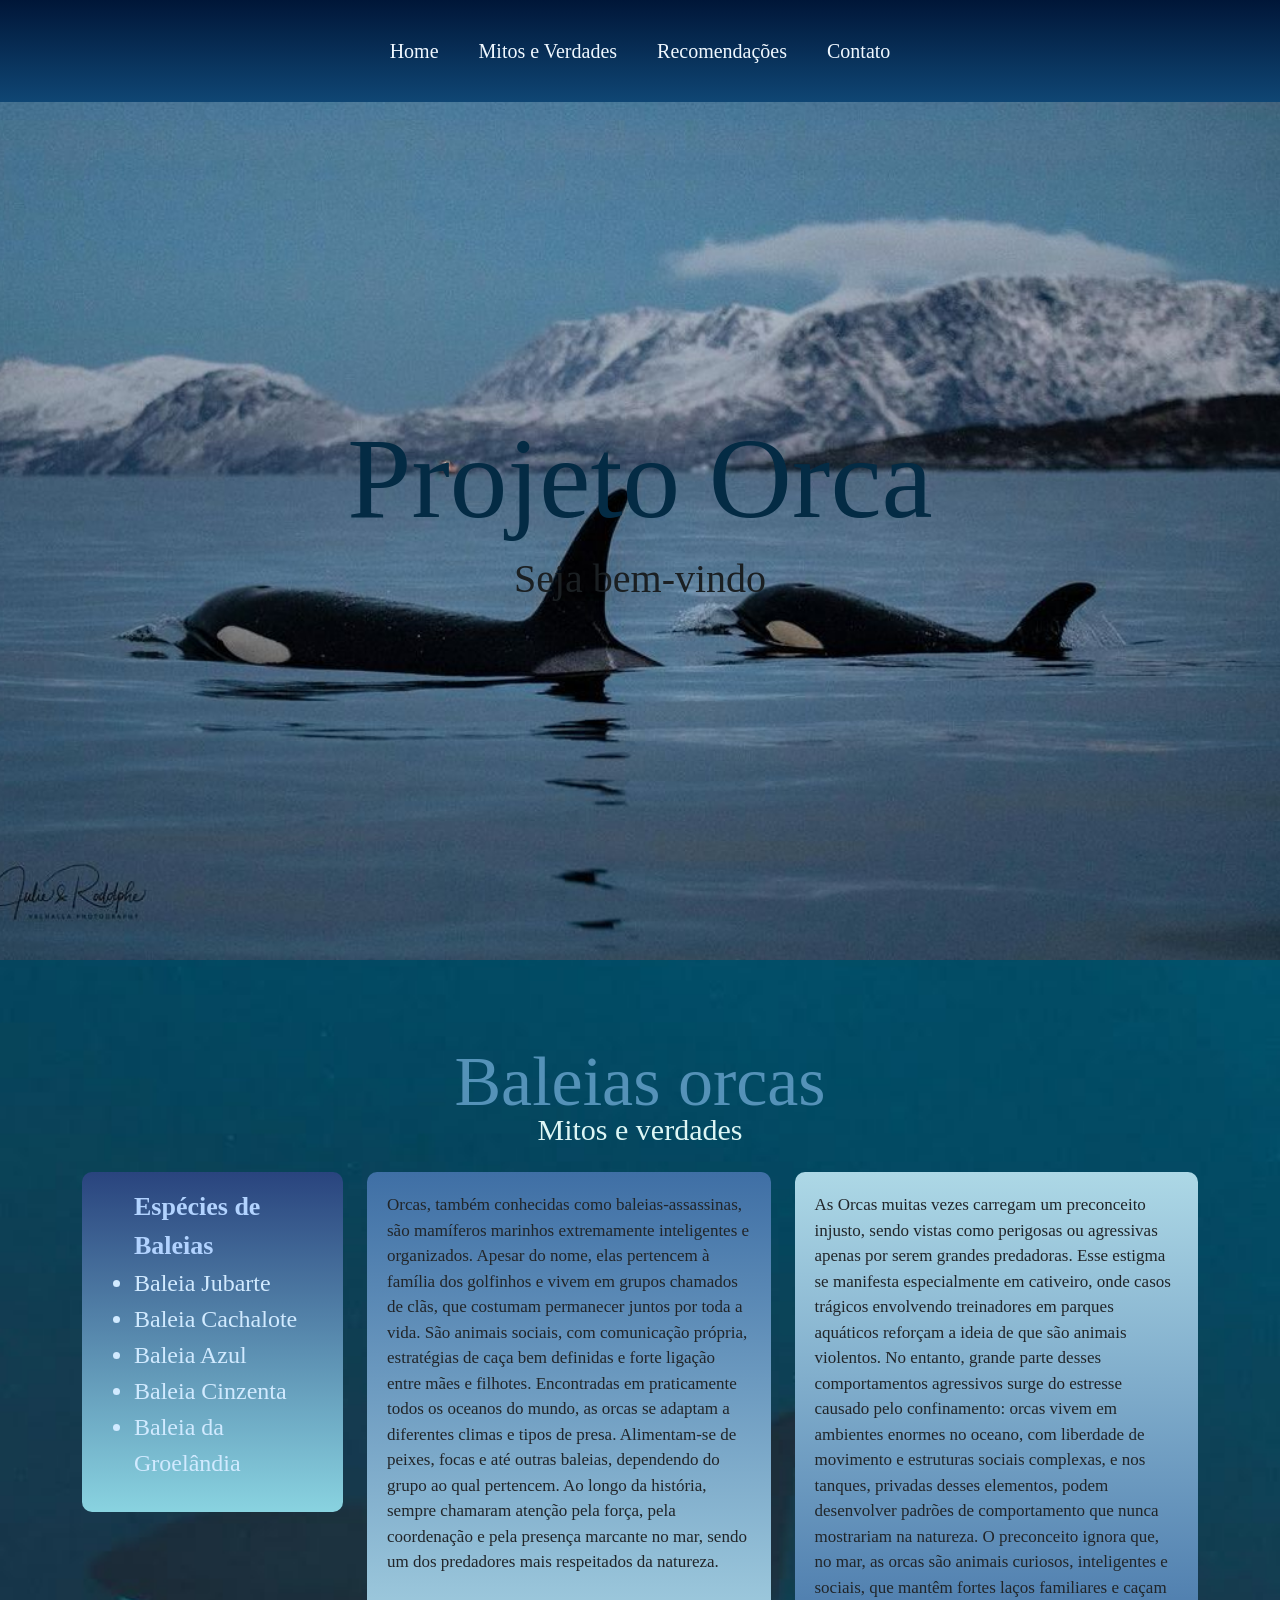
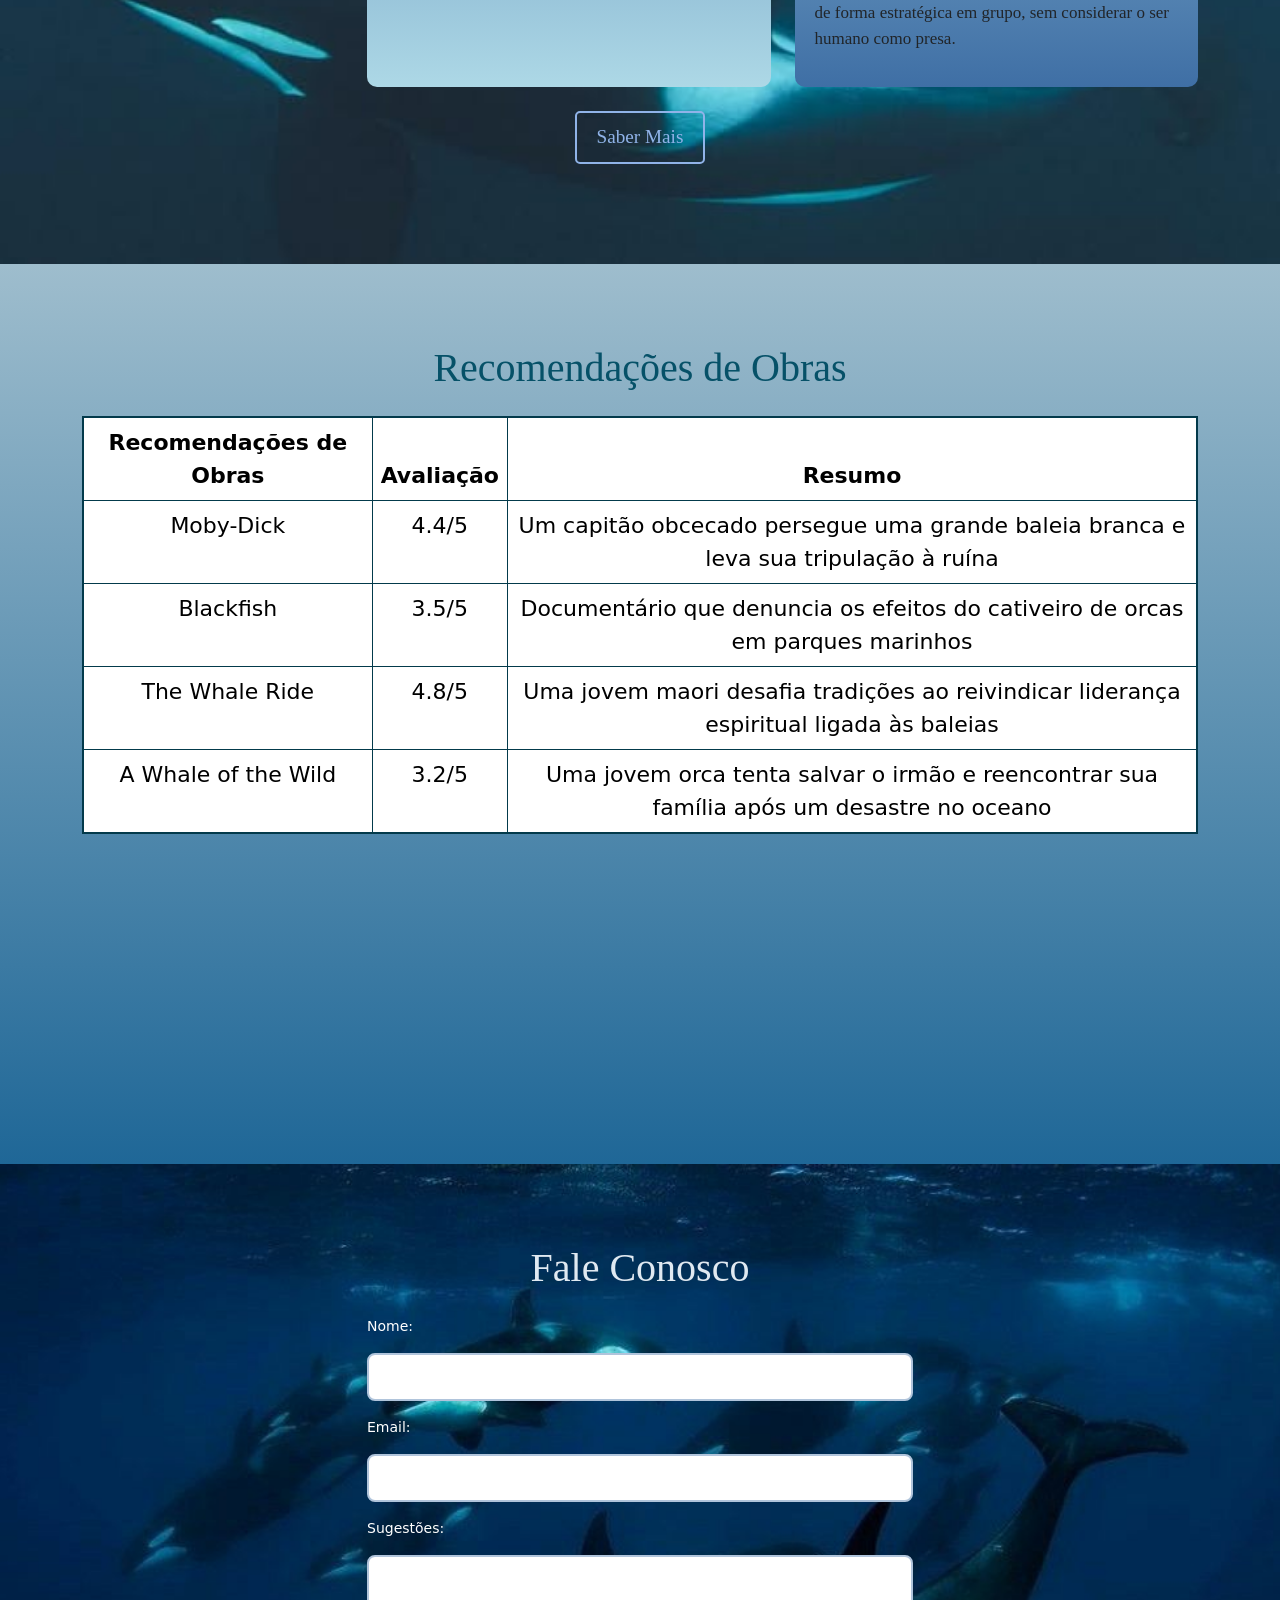
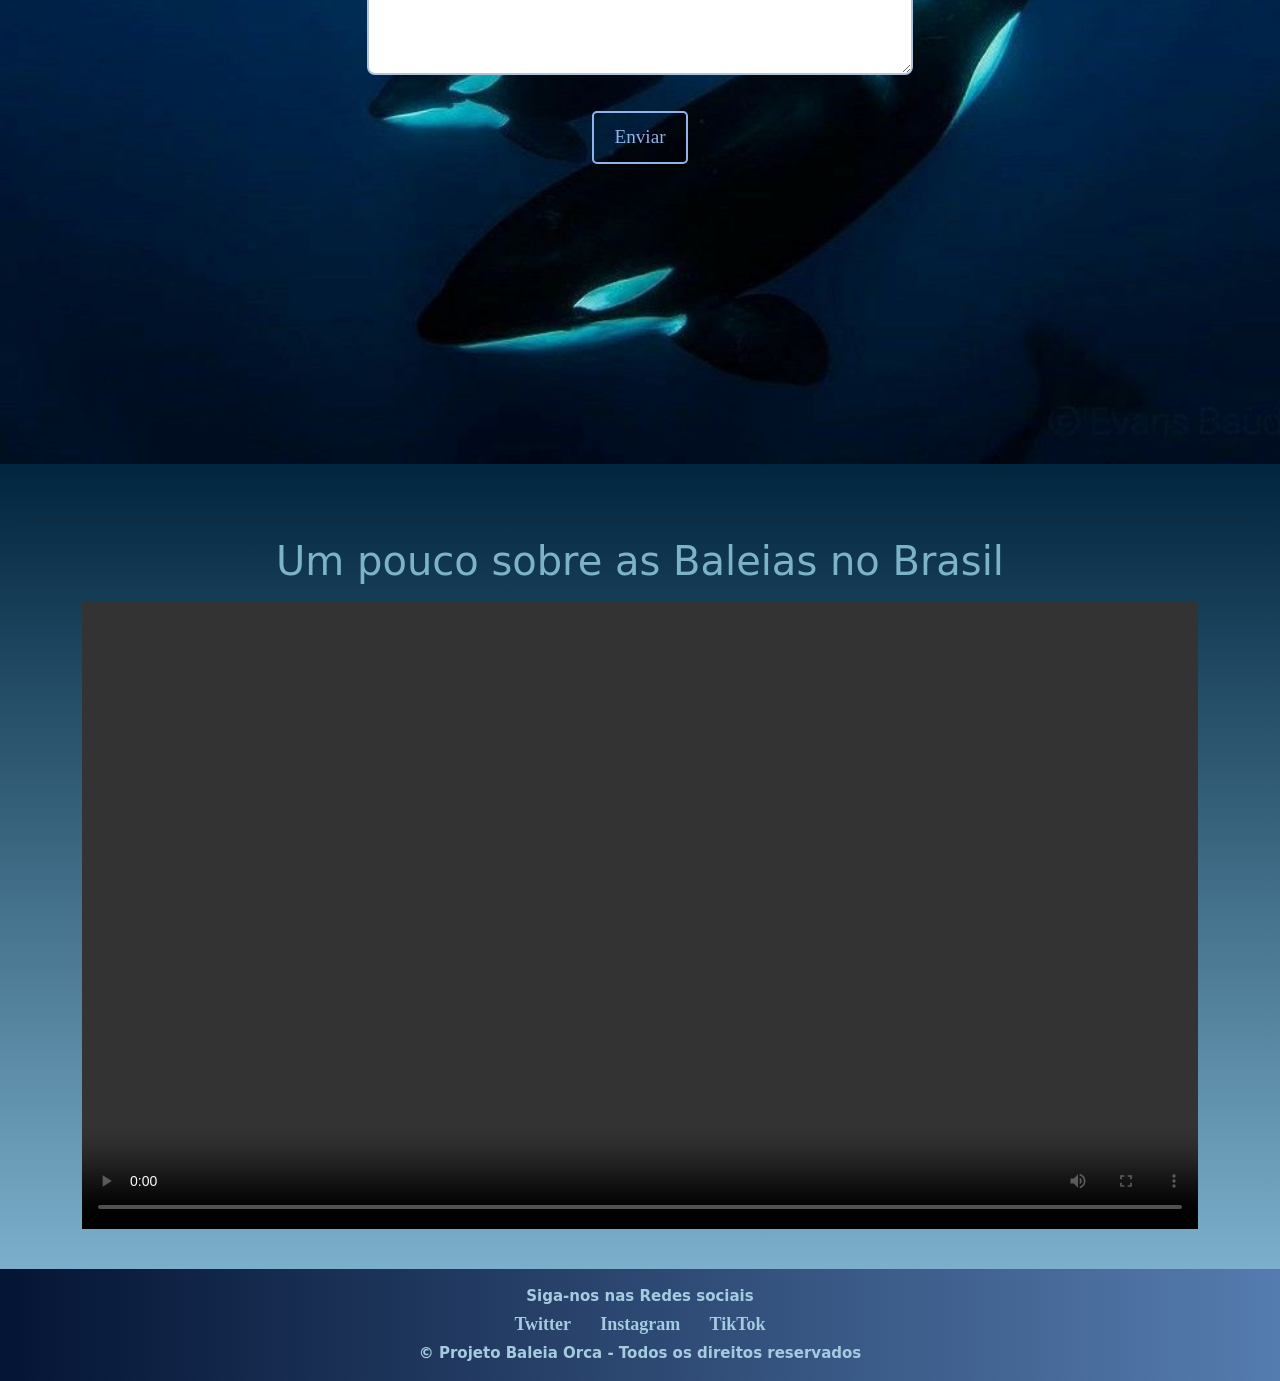
==== index.html @ 775c4e8d "Add files via upload" ====
<!DOCTYPE html>
<html lang="pt-br">
<head>
    <meta charset="UTF-8">
    <meta name="viewport" content="width=device-width, initial-scale=1.0">
    <title>Projeto Orca</title>
    <link href="https://cdn.jsdelivr.net/npm/bootstrap@5.3.8/dist/css/bootstrap.min.css" rel="stylesheet" integrity="sha384-sRIl4kxILFvY47J16cr9ZwB07vP4J8+LH7qKQnuqkuIAvNWLzeN8tE5YBujZqJLB" crossorigin="anonymous">
    <link rel="stylesheet" href="index.css">
</head>
<body>

    <!-- NAV -->
    <nav class="navbar navbar-expand-md fixed-top">
        <div class="container-fluid">
            <button class="navbar-toggler" type="button" data-bs-toggle="collapse" data-bs-target="#navMenu">
                <span class="navbar-toggler-icon"></span>
            </button>
            <div class="collapse navbar-collapse justify-content-center" id="navMenu">
                <ul class="navbar-nav gap-md-4">
                    <li class="nav-item"><a class="nav-link" href="#Home">Home</a></li>
                    <li class="nav-item"><a class="nav-link" href="#MitoseVerdades">Mitos e Verdades</a></li>
                    <li class="nav-item"><a class="nav-link" href="#Recomendações">Recomendações</a></li>
                    <li class="nav-item"><a class="nav-link" href="#Contato">Contato</a></li>
                </ul>
            </div>
        </div>
    </nav>

    <!-- HOME -->
    <section id="Home">
        <div class="container text-center">
            <h4>Projeto Orca</h4>
            <h5>Seja bem-vindo</h5>
        </div>
    </section>

    <!-- MITOS E VERDADES -->
    <section id="MitoseVerdades">
        <div class="container">
            <h1>Baleias orcas</h1>
            <h2>Mitos e verdades</h2>

            <div class="row justify-content-center mt-4">

                <!-- Lista -->
                <div class="col-12 col-md-4 col-lg-3 mb-4">
                    <div class="lista">
                        <ul>
                            <li class="Título">Espécies de Baleias</li>
                            <li>Baleia Jubarte</li>
                            <li>Baleia Cachalote</li>
                            <li>Baleia Azul</li>
                            <li>Baleia Cinzenta</li>
                            <li>Baleia da Groelândia</li>
                        </ul>
                    </div>
                </div>

                <!-- Caixas de texto -->
                <div class="col-12 col-md-8 col-lg-9">
                    <div class="row g-4">
                        <div class="col-12 col-lg-6">
                            <div class="caixa1 h-100">
                                <p>Orcas, também conhecidas como baleias-assassinas, são mamíferos marinhos extremamente inteligentes e organizados. Apesar do nome, elas pertencem à família dos golfinhos e vivem em grupos chamados de clãs, que costumam permanecer juntos por toda a vida. São animais sociais, com comunicação própria, estratégias de caça bem definidas e forte ligação entre mães e filhotes.
                                Encontradas em praticamente todos os oceanos do mundo, as orcas se adaptam a diferentes climas e tipos de presa. Alimentam-se de peixes, focas e até outras baleias, dependendo do grupo ao qual pertencem. Ao longo da história, sempre chamaram atenção pela força, pela coordenação e pela presença marcante no mar, sendo um dos predadores mais respeitados da natureza.</p>
                            </div>
                        </div>
                        <div class="col-12 col-lg-6">
                            <div class="caixa2 h-100">
                                <p>As Orcas muitas vezes carregam um preconceito injusto, sendo vistas como perigosas ou agressivas apenas por serem grandes predadoras. Esse estigma se manifesta especialmente em cativeiro, onde casos trágicos envolvendo treinadores em parques aquáticos reforçam a ideia de que são animais violentos. No entanto, grande parte desses comportamentos agressivos surge do estresse causado pelo confinamento: orcas vivem em ambientes enormes no oceano, com liberdade de movimento e estruturas sociais complexas, e nos tanques, privadas desses elementos, podem desenvolver padrões de comportamento que nunca mostrariam na natureza.
                                O preconceito ignora que, no mar, as orcas são animais curiosos, inteligentes e sociais, que mantêm fortes laços familiares e caçam de forma estratégica em grupo, sem considerar o ser humano como presa.</p>
                            </div>
                        </div>
                    </div>
                </div>
            </div>

            <div class="text-center mt-4">
                <a href="https://youtu.be/zPyyYticIUY?si=NpSsvEF2VL06pHKu">Saber Mais</a>
            </div>
        </div>
    </section>

    <!-- RECOMENDAÇÕES -->
    <section id="Recomendações">
        <div class="container">
            <h5 class="text-center mb-4">Recomendações de Obras</h5>
            <div class="table-responsive">
                <table class="table table-bordered mx-auto">
                    <thead>
                        <tr>
                            <th>Recomendações de Obras</th>
                            <th>Avaliação</th>
                            <th colspan="2">Resumo</th>
                        </tr>
                    </thead>
                    <tbody>
                        <tr>
                            <td>Moby-Dick</td>
                            <td>4.4/5</td>
                            <td>Um capitão obcecado persegue uma grande baleia branca e leva sua tripulação à ruína</td>
                        </tr>
                        <tr>
                            <td>Blackfish</td>
                            <td>3.5/5</td>
                            <td>Documentário que denuncia os efeitos do cativeiro de orcas em parques marinhos</td>
                        </tr>
                        <tr>
                            <td>The Whale Ride</td>
                            <td>4.8/5</td>
                            <td>Uma jovem maori desafia tradições ao reivindicar liderança espiritual ligada às baleias</td>
                        </tr>
                        <tr>
                            <td>A Whale of the Wild</td>
                            <td>3.2/5</td>
                            <td>Uma jovem orca tenta salvar o irmão e reencontrar sua família após um desastre no oceano</td>
                        </tr>
                    </tbody>
                </table>
            </div>
        </div>
    </section>

    <!-- CONTATO -->
    <section id="Contato">
        <div class="container">
            <h6 class="text-center mb-4">Fale Conosco</h6>
            <div class="row justify-content-center">
                <div class="col-12 col-md-8 col-lg-6">
                    <div class="d-flex flex-column gap-3">
                        <label for="Nome">Nome:</label>
                        <input type="text" id="Nome" name="nome" required>

                        <label for="email">Email:</label>
                        <input type="email" id="email" name="email" required>

                        <label for="Sugestões">Sugestões:</label>
                        <textarea id="Sugestões" name="Sugestões" rows="4"></textarea>

                        <a type="submit">Enviar</a>
                    </div>
                </div>
            </div>
        </div>
    </section>

    <!-- VÍDEO -->
    <section id="video">
        <hr>
        <div class="container">
            <h6 class="text-center mb-3">Um pouco sobre as Baleias no Brasil</h6>
            <div class="ratio ratio-16x9">
                <video controls>
                    <source src="video baleias brasileiras.mp4" type="video/mp4">
                    Seu navegador não suporta o elemento vídeo
                    <track kind="subtitles" srclang="pt-br" src="video baleias brasileiras.vtt" label="Português">
                </video>
            </div>
        </div>
    </section>

    <!-- FOOTER -->
    <footer class="text-center py-3">
        <p class="mb-1">Siga-nos nas Redes sociais</p>
        <ul class="list-inline mb-1">
            <li class="list-inline-item"><a href="#">Twitter</a></li>
            <li class="list-inline-item"><a href="#">Instagram</a></li>
            <li class="list-inline-item"><a href="#">TikTok</a></li>
        </ul>
        <p class="mb-0">&copy; Projeto Baleia Orca - Todos os direitos reservados</p>
    </footer>

    <script src="https://cdn.jsdelivr.net/npm/bootstrap@5.3.8/dist/js/bootstrap.bundle.min.js" integrity="sha384-FKyoEForCGlyvwx9Hj09JcYn3nv7wiPVlz7YYwJrWVcXK/BmnVDxM+D2scQbITxI" crossorigin="anonymous"></script>
</body>
</html>
---- index.css ----
body {
    background-color: rgb(158, 189, 205);
    padding-top: 60px;
    margin: 0;
}

/* ===== TIPOGRAFIA ===== */
h1 {
    color: rgb(85, 146, 184) !important;
    font-family: 'Times New Roman', Times, serif;
    text-align: center;
    font-size: clamp(36px, 8vw, 70px) !important;
}

h2 {
    color: rgb(221, 246, 245) !important;
    font-family: Cambria, Cochin, Georgia, Times, 'Times New Roman', serif;
    text-align: center;
    margin-top: -20px;
    font-size: clamp(18px, 4vw, 30px) !important;
}

h6 {
    font-size: clamp(24px, 4vw, 40px) !important;
    text-align: center;
    color: rgb(125, 179, 200) !important;
}

/* ===== NAV ===== */
.navbar {
    background: linear-gradient(to bottom, rgb(0, 22, 56), rgb(15, 70, 116));
}

.navbar-toggler {
    border-color: rgba(255,255,255,0.4);
}

.navbar-toggler-icon {
    filter: invert(1);
}

.nav-link {
    color: aliceblue !important;
    font-family: Cambria, Cochin, Georgia, Times, 'Times New Roman', serif;
    font-size: clamp(14px, 1.8vw, 20px);
    transition: color 0.3s;
}

.nav-link:hover {
    color: rgb(5, 143, 143) !important;
}

/* ===== SEÇÕES ===== */
section {
    scroll-margin-top: 60px;
    padding: 80px 20px;
    min-height: 100svh;
    box-sizing: border-box;
}

#Home {
    background-image: url("orcas.2.jpg");
    background-repeat: no-repeat;
    background-size: cover;
    background-position: center;
    display: flex;
    align-items: center;
    justify-content: center;
}

#Home h4 {
    color: rgb(4, 43, 68);
    font-family: Cambria, Cochin, Georgia, Times, 'Times New Roman', serif;
    text-align: center;
    font-size: clamp(32px, 9vw, 120px);
    word-break: break-word;
}

#Home h5 {
    color: rgb(26, 31, 34);
    font-family: Cambria, Cochin, Georgia, Times, 'Times New Roman', serif;
    font-size: clamp(20px, 4vw, 40px);
    text-align: center;
}

#MitoseVerdades {
    background-image: url("NKW-518.jpg");
    background-size: cover;
    background-repeat: no-repeat;
    background-position: center;
}

/* ===== CAIXAS ===== */
.caixa1 {
    background: linear-gradient(to top, lightblue, rgb(63, 111, 165));
    border-radius: 10px;
    padding: 20px;
    font-size: 17px;
    font-family: Cambria, Cochin, Georgia, Times, 'Times New Roman', serif;
}

.caixa2 {
    background: linear-gradient(to bottom, lightblue, rgb(63, 111, 165));
    border-radius: 10px;
    padding: 20px;
    font-size: 17px;
    font-family: Cambria, Cochin, Georgia, Times, 'Times New Roman', serif;
}

/* ===== LISTA ===== */
.lista {
    background: linear-gradient(to bottom, rgb(41, 68, 126), rgb(137, 211, 224));
    font-size: clamp(16px, 2.5vw, 24px);
    color: rgb(209, 234, 255);
    border-radius: 10px;
    padding: 15px 20px;
    font-family: Cambria, Cochin, Georgia, Times, 'Times New Roman', serif;
}

.Título {
    color: rgb(178, 211, 255);
    font-size: clamp(18px, 2.5vw, 26px);
    font-weight: bold;
    list-style: none;
}

/* ===== LINK BOTÃO ===== */
a {
    display: block;
    color: rgb(144, 179, 232) !important;
    font-family: Cambria, Cochin, Georgia, Times, 'Times New Roman', serif;
    font-size: larger;
    text-align: center;
    padding: 10px 20px;
    cursor: pointer;
    transition: 0.3s;
    width: fit-content;
    margin: 20px auto;
    border: 2px solid rgb(144, 179, 232);
    border-radius: 5px;
    text-decoration: none !important;
}

a:hover {
    transform: scale(1.1);
    background-color: rgb(5, 39, 85);
    color: white !important;
}

/* ===== RECOMENDAÇÕES ===== */
#Recomendações {
    background: linear-gradient(to bottom, rgb(158, 189, 205), rgb(31, 103, 151));
}

#Recomendações h5 {
    font-family: Cambria, Cochin, Georgia, Times, 'Times New Roman', serif;
    font-size: clamp(22px, 4vw, 40px);
    color: rgb(6, 81, 104);
}

table {
    border-collapse: collapse;
    text-align: center;
    border: 2px solid rgb(3, 58, 75) !important;
    width: 100%;
}

td {
    padding: 10px;
    border: 2px solid rgb(3, 58, 75);
    font-size: clamp(13px, 1.8vw, 22px);
    color: rgb(3, 58, 75);
}

th {
    color: rgb(3, 58, 75);
    font-size: clamp(13px, 1.8vw, 22px);
    padding: 10px;
}

/* ===== CONTATO ===== */
#Contato {
    background-image: url("orcas section2.jpg");
    background-size: cover;
    background-repeat: no-repeat;
    background-position: center;
}

#Contato h6 {
    font-family: Cambria, Cochin, Georgia, Times, 'Times New Roman', serif;
    color: rgb(224, 233, 241) !important;
}

label {
    color: rgb(255, 255, 255);
    font-size: 14px;
}

input, textarea {
    padding: 10px;
    border: 2px solid #b0c4db;
    border-radius: 8px;
    font-size: 16px;
    outline: none;
    transition: 0.3s;
    width: 100%;
    box-sizing: border-box;
}

input:focus, textarea:focus {
    border-color: rgb(5, 143, 143);
    box-shadow: 0 0 5px rgba(5, 143, 143, 0.5);
}

/* ===== VÍDEO ===== */
#video {
    background: linear-gradient(to bottom, rgb(1, 37, 62), rgb(123, 175, 203));
    min-height: auto;
    padding: 40px 20px;
}

/* ===== FOOTER ===== */
footer {
    font-weight: bold;
    font-size: 15px;
    background: linear-gradient(to right, rgb(4, 20, 52), rgb(85, 124, 175));
    color: rgb(165, 203, 225);
    min-height: 0 !important;
}

footer p {
    color: rgb(165, 203, 225);
    margin: 0;
}

footer a {
    color: rgb(165, 203, 225) !important;
    border: none !important;
    background: none !important;
    display: inline;
    width: auto;
    margin: 0 8px;
    padding: 0;
}

footer a:hover {
    color: white !important;
    transform: none;
    background-color: transparent !important;
}
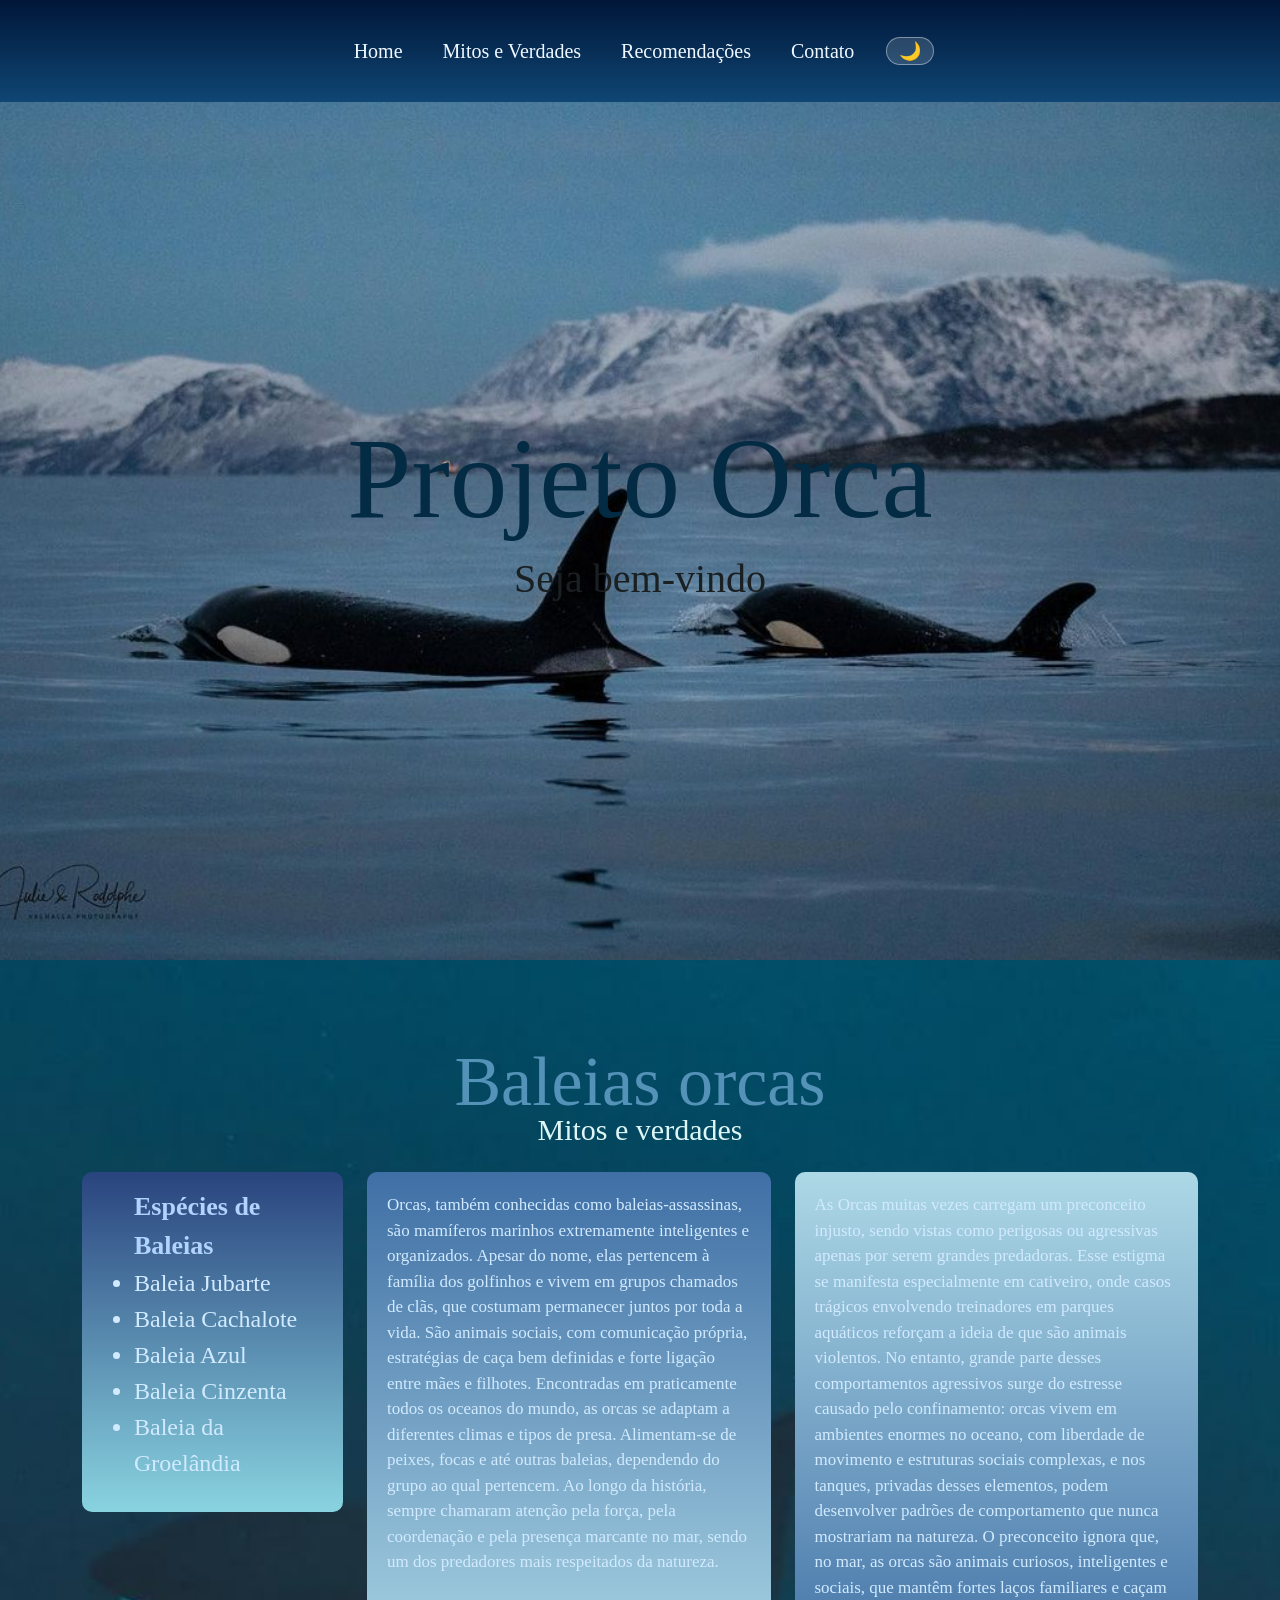
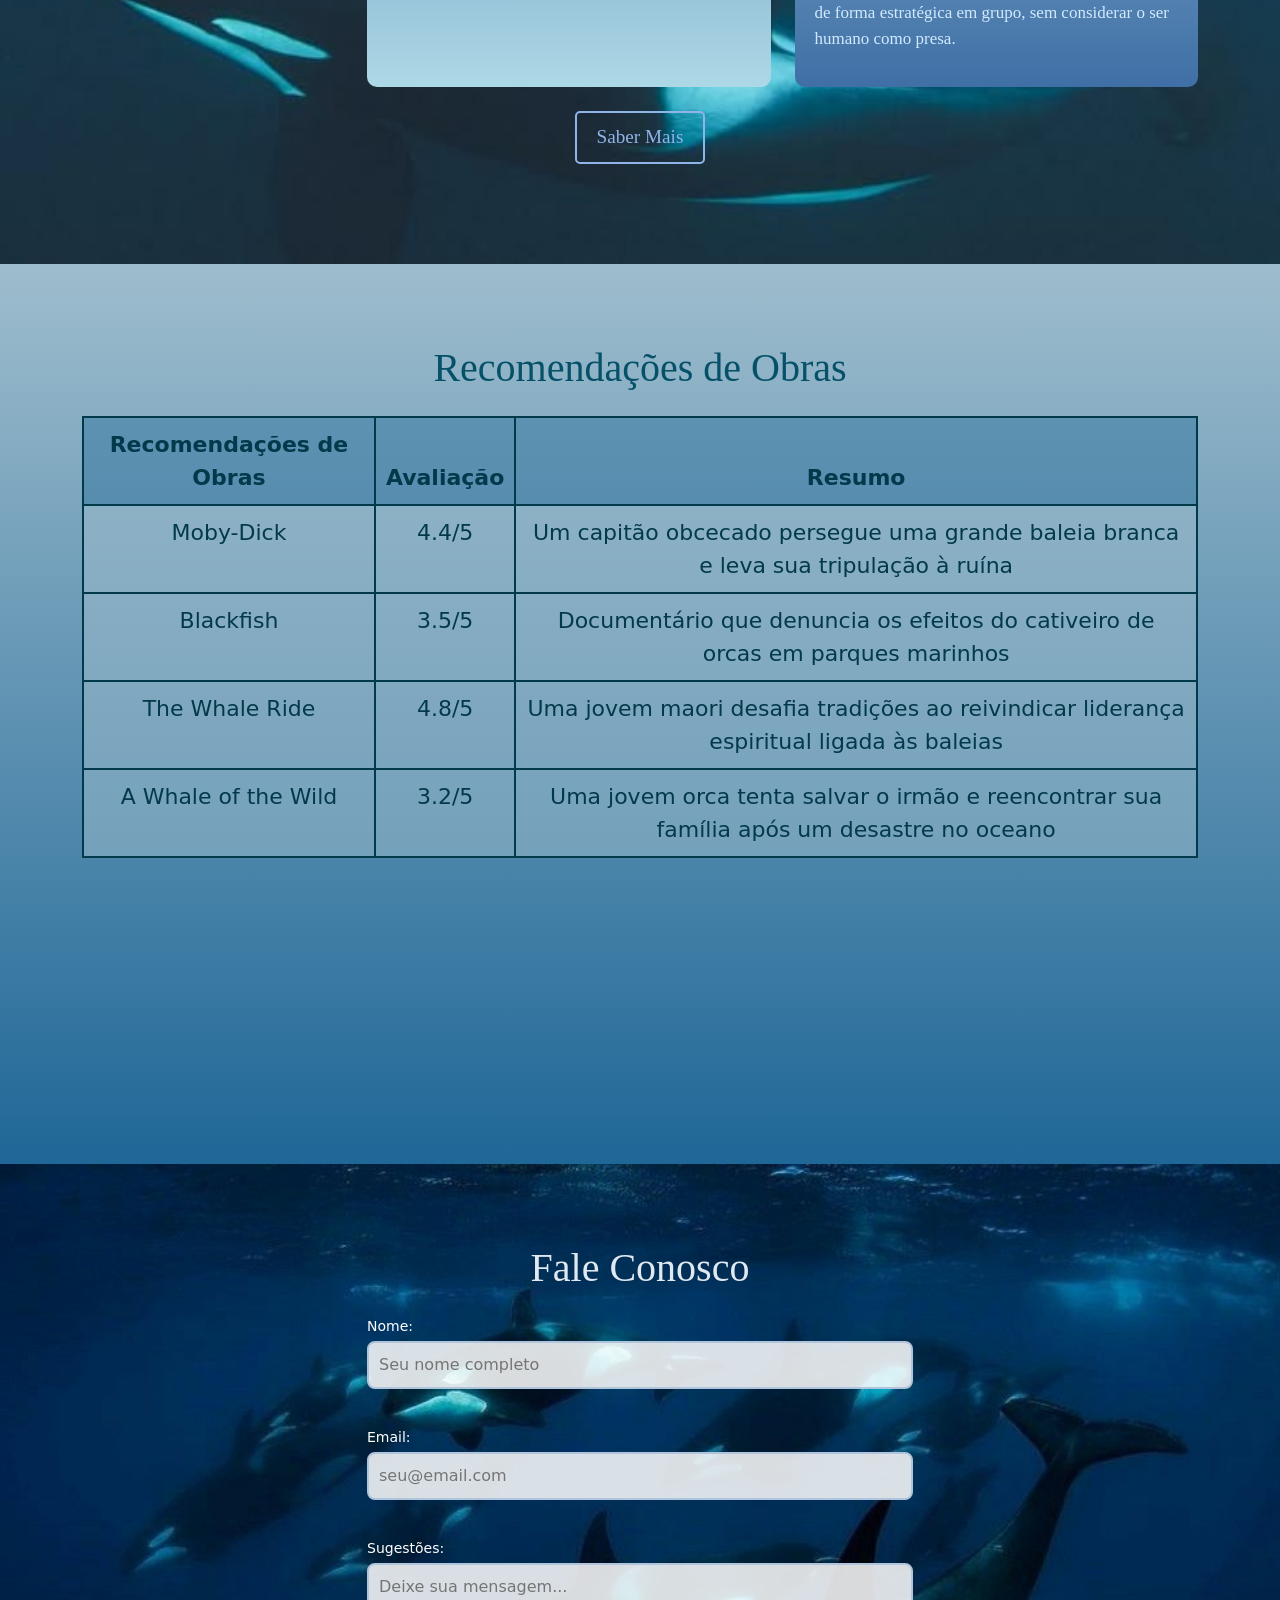
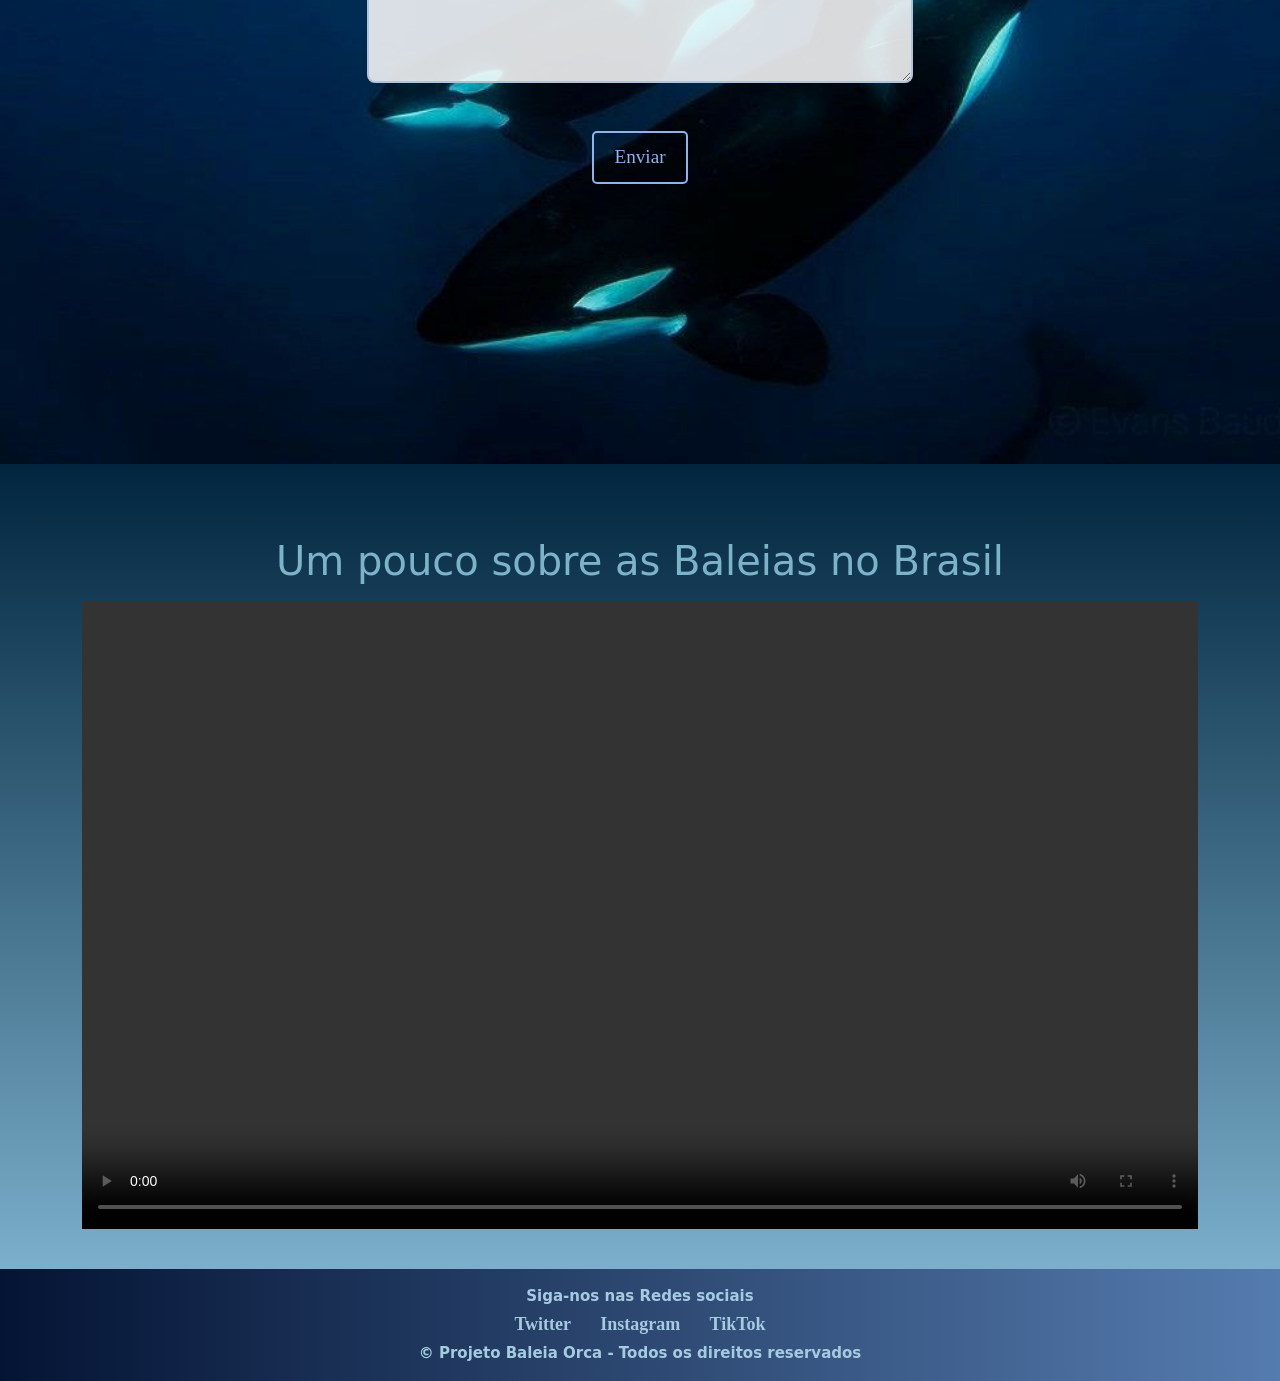
==== commit f2591511: "Add files via upload" ====
--- a/index.html
+++ b/index.html
@@ -1,5 +1,5 @@
 <!DOCTYPE html>
-<html lang="pt-br">
+<html lang="pt-br" data-theme="light">
 <head>
     <meta charset="UTF-8">
     <meta name="viewport" content="width=device-width, initial-scale=1.0">
@@ -16,11 +16,17 @@
                 <span class="navbar-toggler-icon"></span>
             </button>
             <div class="collapse navbar-collapse justify-content-center" id="navMenu">
-                <ul class="navbar-nav gap-md-4">
+                <ul class="navbar-nav gap-md-4 align-items-center">
                     <li class="nav-item"><a class="nav-link" href="#Home">Home</a></li>
                     <li class="nav-item"><a class="nav-link" href="#MitoseVerdades">Mitos e Verdades</a></li>
                     <li class="nav-item"><a class="nav-link" href="#Recomendações">Recomendações</a></li>
                     <li class="nav-item"><a class="nav-link" href="#Contato">Contato</a></li>
+                    <li class="nav-item">
+                        <!-- BOTÃO MODO ESCURO/CLARO -->
+                        <button id="themeToggle" class="theme-toggle" aria-label="Alternar tema">
+                            <span class="theme-icon">🌙</span>
+                        </button>
+                    </li>
                 </ul>
             </div>
         </div>
@@ -29,21 +35,21 @@
     <!-- HOME -->
     <section id="Home">
         <div class="container text-center">
-            <h4>Projeto Orca</h4>
-            <h5>Seja bem-vindo</h5>
+            <h4 class="reveal">Projeto Orca</h4>
+            <h5 class="reveal reveal-delay-1">Seja bem-vindo</h5>
         </div>
     </section>
 
     <!-- MITOS E VERDADES -->
     <section id="MitoseVerdades">
         <div class="container">
-            <h1>Baleias orcas</h1>
-            <h2>Mitos e verdades</h2>
+            <h1 class="reveal">Baleias orcas</h1>
+            <h2 class="reveal reveal-delay-1">Mitos e verdades</h2>
 
             <div class="row justify-content-center mt-4">
 
                 <!-- Lista -->
-                <div class="col-12 col-md-4 col-lg-3 mb-4">
+                <div class="col-12 col-md-4 col-lg-3 mb-4 reveal reveal-left">
                     <div class="lista">
                         <ul>
                             <li class="Título">Espécies de Baleias</li>
@@ -59,13 +65,13 @@
                 <!-- Caixas de texto -->
                 <div class="col-12 col-md-8 col-lg-9">
                     <div class="row g-4">
-                        <div class="col-12 col-lg-6">
+                        <div class="col-12 col-lg-6 reveal reveal-up">
                             <div class="caixa1 h-100">
                                 <p>Orcas, também conhecidas como baleias-assassinas, são mamíferos marinhos extremamente inteligentes e organizados. Apesar do nome, elas pertencem à família dos golfinhos e vivem em grupos chamados de clãs, que costumam permanecer juntos por toda a vida. São animais sociais, com comunicação própria, estratégias de caça bem definidas e forte ligação entre mães e filhotes.
                                 Encontradas em praticamente todos os oceanos do mundo, as orcas se adaptam a diferentes climas e tipos de presa. Alimentam-se de peixes, focas e até outras baleias, dependendo do grupo ao qual pertencem. Ao longo da história, sempre chamaram atenção pela força, pela coordenação e pela presença marcante no mar, sendo um dos predadores mais respeitados da natureza.</p>
                             </div>
                         </div>
-                        <div class="col-12 col-lg-6">
+                        <div class="col-12 col-lg-6 reveal reveal-up reveal-delay-1">
                             <div class="caixa2 h-100">
                                 <p>As Orcas muitas vezes carregam um preconceito injusto, sendo vistas como perigosas ou agressivas apenas por serem grandes predadoras. Esse estigma se manifesta especialmente em cativeiro, onde casos trágicos envolvendo treinadores em parques aquáticos reforçam a ideia de que são animais violentos. No entanto, grande parte desses comportamentos agressivos surge do estresse causado pelo confinamento: orcas vivem em ambientes enormes no oceano, com liberdade de movimento e estruturas sociais complexas, e nos tanques, privadas desses elementos, podem desenvolver padrões de comportamento que nunca mostrariam na natureza.
                                 O preconceito ignora que, no mar, as orcas são animais curiosos, inteligentes e sociais, que mantêm fortes laços familiares e caçam de forma estratégica em grupo, sem considerar o ser humano como presa.</p>
@@ -75,7 +81,7 @@
                 </div>
             </div>
 
-            <div class="text-center mt-4">
+            <div class="text-center mt-4 reveal">
                 <a href="https://youtu.be/zPyyYticIUY?si=NpSsvEF2VL06pHKu">Saber Mais</a>
             </div>
         </div>
@@ -84,8 +90,8 @@
     <!-- RECOMENDAÇÕES -->
     <section id="Recomendações">
         <div class="container">
-            <h5 class="text-center mb-4">Recomendações de Obras</h5>
-            <div class="table-responsive">
+            <h5 class="text-center mb-4 reveal">Recomendações de Obras</h5>
+            <div class="table-responsive reveal reveal-up">
                 <table class="table table-bordered mx-auto">
                     <thead>
                         <tr>
@@ -124,20 +130,37 @@
     <!-- CONTATO -->
     <section id="Contato">
         <div class="container">
-            <h6 class="text-center mb-4">Fale Conosco</h6>
+            <h6 class="text-center mb-4 reveal">Fale Conosco</h6>
             <div class="row justify-content-center">
-                <div class="col-12 col-md-8 col-lg-6">
+                <div class="col-12 col-md-8 col-lg-6 reveal reveal-up">
                     <div class="d-flex flex-column gap-3">
-                        <label for="Nome">Nome:</label>
-                        <input type="text" id="Nome" name="nome" required>
-
-                        <label for="email">Email:</label>
-                        <input type="email" id="email" name="email" required>
-
-                        <label for="Sugestões">Sugestões:</label>
-                        <textarea id="Sugestões" name="Sugestões" rows="4"></textarea>
-
-                        <a type="submit">Enviar</a>
+
+                        <!-- Formulário com validação JS -->
+                        <div class="form-group">
+                            <label for="Nome">Nome:</label>
+                            <input type="text" id="Nome" name="nome" placeholder="Seu nome completo">
+                            <span class="field-error" id="erroNome"></span>
+                        </div>
+
+                        <div class="form-group">
+                            <label for="email">Email:</label>
+                            <input type="email" id="email" name="email" placeholder="seu@email.com">
+                            <span class="field-error" id="erroEmail"></span>
+                        </div>
+
+                        <div class="form-group">
+                            <label for="Sugestões">Sugestões:</label>
+                            <textarea id="Sugestões" name="Sugestões" rows="4" placeholder="Deixe sua mensagem..."></textarea>
+                            <span class="field-error" id="erroSugestoes"></span>
+                        </div>
+
+                        <button id="btnEnviar" type="button">Enviar</button>
+
+                        <!-- Mensagem de sucesso -->
+                        <div id="successMsg" class="success-msg" style="display:none;">
+                            ✅ Mensagem enviada com sucesso! Obrigado pelo contato.
+                        </div>
+
                     </div>
                 </div>
             </div>
@@ -147,7 +170,7 @@
     <!-- VÍDEO -->
     <section id="video">
         <hr>
-        <div class="container">
+        <div class="container reveal">
             <h6 class="text-center mb-3">Um pouco sobre as Baleias no Brasil</h6>
             <div class="ratio ratio-16x9">
                 <video controls>
@@ -171,5 +194,129 @@
     </footer>
 
     <script src="https://cdn.jsdelivr.net/npm/bootstrap@5.3.8/dist/js/bootstrap.bundle.min.js" integrity="sha384-FKyoEForCGlyvwx9Hj09JcYn3nv7wiPVlz7YYwJrWVcXK/BmnVDxM+D2scQbITxI" crossorigin="anonymous"></script>
+
+    <script>
+        // ============================================
+        // 1. MODO ESCURO / CLARO
+        // ============================================
+        const themeToggle = document.getElementById('themeToggle');
+        const themeIcon   = themeToggle.querySelector('.theme-icon');
+        const html        = document.documentElement;
+
+        // Recupera preferência salva
+        const savedTheme = localStorage.getItem('theme') || 'light';
+        html.setAttribute('data-theme', savedTheme);
+        themeIcon.textContent = savedTheme === 'dark' ? '☀️' : '🌙';
+
+        themeToggle.addEventListener('click', () => {
+            const current = html.getAttribute('data-theme');
+            const next    = current === 'dark' ? 'light' : 'dark';
+            html.setAttribute('data-theme', next);
+            localStorage.setItem('theme', next);
+            themeIcon.textContent = next === 'dark' ? '☀️' : '🌙';
+        });
+
+
+        // ============================================
+        // 2. ANIMAÇÃO AO SCROLL (Intersection Observer)
+        // ============================================
+        const revealEls = document.querySelectorAll('.reveal');
+
+        const observer = new IntersectionObserver((entries) => {
+            entries.forEach(entry => {
+                if (entry.isIntersecting) {
+                    entry.target.classList.add('revealed');
+                    observer.unobserve(entry.target); // anima só uma vez
+                }
+            });
+        }, { threshold: 0.15 });
+
+        revealEls.forEach(el => observer.observe(el));
+
+
+        // ============================================
+        // 3. VALIDAÇÃO DO FORMULÁRIO
+        // ============================================
+        const btnEnviar  = document.getElementById('btnEnviar');
+        const successMsg = document.getElementById('successMsg');
+
+        function mostrarErro(campoId, erroId, msg) {
+            const campo = document.getElementById(campoId);
+            const erro  = document.getElementById(erroId);
+            campo.classList.add('campo-invalido');
+            erro.textContent = msg;
+        }
+
+        function limparErro(campoId, erroId) {
+            const campo = document.getElementById(campoId);
+            const erro  = document.getElementById(erroId);
+            campo.classList.remove('campo-invalido');
+            erro.textContent = '';
+        }
+
+        // Limpa erros em tempo real enquanto o usuário digita
+        ['Nome', 'email', 'Sugestões'].forEach(id => {
+            document.getElementById(id).addEventListener('input', () => {
+                const erroId = id === 'Nome'      ? 'erroNome'
+                             : id === 'email'     ? 'erroEmail'
+                             : 'erroSugestoes';
+                limparErro(id, erroId);
+                successMsg.style.display = 'none';
+            });
+        });
+
+        btnEnviar.addEventListener('click', () => {
+            const nome      = document.getElementById('Nome').value.trim();
+            const email     = document.getElementById('email').value.trim();
+            const sugestoes = document.getElementById('Sugestões').value.trim();
+            let valido = true;
+
+            // Valida nome
+            if (!nome) {
+                mostrarErro('Nome', 'erroNome', '⚠️ Por favor, insira seu nome.');
+                valido = false;
+            } else {
+                limparErro('Nome', 'erroNome');
+            }
+
+            // Valida email
+            const emailRegex = /^[^\s@]+@[^\s@]+\.[^\s@]+$/;
+            if (!email) {
+                mostrarErro('email', 'erroEmail', '⚠️ Por favor, insira seu email.');
+                valido = false;
+            } else if (!emailRegex.test(email)) {
+                mostrarErro('email', 'erroEmail', '⚠️ Email inválido. Ex: nome@dominio.com');
+                valido = false;
+            } else {
+                limparErro('email', 'erroEmail');
+            }
+
+            // Valida sugestões
+            if (!sugestoes) {
+                mostrarErro('Sugestões', 'erroSugestoes', '⚠️ Por favor, escreva sua mensagem.');
+                valido = false;
+            } else {
+                limparErro('Sugestões', 'erroSugestoes');
+            }
+
+            if (valido) {
+                // Exibe mensagem de sucesso
+                successMsg.style.display = 'block';
+                successMsg.classList.add('success-animate');
+
+                // Limpa os campos
+                document.getElementById('Nome').value      = '';
+                document.getElementById('email').value     = '';
+                document.getElementById('Sugestões').value = '';
+
+                // Esconde a mensagem depois de 5 segundos
+                setTimeout(() => {
+                    successMsg.style.display = 'none';
+                    successMsg.classList.remove('success-animate');
+                }, 5000);
+            }
+        });
+    </script>
+
 </body>
 </html>
--- a/index.css
+++ b/index.css
@@ -1,19 +1,123 @@
+/* ============================================
+   VARIÁVEIS DE TEMA (Modo Claro / Escuro)
+   ============================================ */
+:root,
+[data-theme="light"] {
+    --bg-body:        rgb(158, 189, 205);
+    --nav-top:        rgb(0, 22, 56);
+    --nav-bottom:     rgb(15, 70, 116);
+    --h1-color:       rgb(85, 146, 184);
+    --h2-color:       rgb(221, 246, 245);
+    --h6-color:       rgb(125, 179, 200);
+    --caixa1-from:    lightblue;
+    --caixa1-to:      rgb(63, 111, 165);
+    --caixa2-from:    lightblue;
+    --caixa2-to:      rgb(63, 111, 165);
+    --lista-from:     rgb(41, 68, 126);
+    --lista-to:       rgb(137, 211, 224);
+    --lista-color:    rgb(209, 234, 255);
+    --titulo-color:   rgb(178, 211, 255);
+    --link-color:     rgb(144, 179, 232);
+    --link-border:    rgb(144, 179, 232);
+    --link-hover-bg:  rgb(5, 39, 85);
+    --rec-from:       rgb(158, 189, 205);
+    --rec-to:         rgb(31, 103, 151);
+    --rec-h5:         rgb(6, 81, 104);
+    --table-border:   rgb(3, 58, 75);
+    --td-bg:          rgba(158, 189, 205, 0.5);
+    --td-color:       rgb(3, 58, 75);
+    --th-bg:          rgba(31, 103, 151, 0.4);
+    --th-color:       rgb(3, 58, 75);
+    --label-color:    rgb(255, 255, 255);
+    --input-border:   #b0c4db;
+    --input-bg:       rgba(255, 255, 255, 0.85);
+    --input-color:    #1a1f22;
+    --video-from:     rgb(1, 37, 62);
+    --video-to:       rgb(123, 175, 203);
+    --footer-from:    rgb(4, 20, 52);
+    --footer-to:      rgb(85, 124, 175);
+    --footer-color:   rgb(165, 203, 225);
+    --home-h4:        rgb(4, 43, 68);
+    --home-h5:        rgb(26, 31, 34);
+    --success-bg:     rgba(5, 143, 143, 0.15);
+    --success-border: rgb(5, 143, 143);
+    --success-color:  rgb(2, 95, 95);
+    --toggle-bg:      rgba(255,255,255,0.15);
+    --toggle-border:  rgba(255,255,255,0.4);
+    --toggle-hover:   rgba(255,255,255,0.25);
+    --error-color:    #ff6b6b;
+}
+
+[data-theme="dark"] {
+    --bg-body:        rgb(8, 20, 35);
+    --nav-top:        rgb(0, 8, 20);
+    --nav-bottom:     rgb(5, 25, 50);
+    --h1-color:       rgb(100, 185, 230);
+    --h2-color:       rgb(140, 210, 220);
+    --h6-color:       rgb(90, 160, 195);
+    --caixa1-from:    rgb(10, 40, 70);
+    --caixa1-to:      rgb(5, 60, 110);
+    --caixa2-from:    rgb(10, 40, 70);
+    --caixa2-to:      rgb(5, 60, 110);
+    --lista-from:     rgb(5, 20, 50);
+    --lista-to:       rgb(20, 70, 100);
+    --lista-color:    rgb(160, 210, 240);
+    --titulo-color:   rgb(100, 165, 215);
+    --link-color:     rgb(90, 160, 220);
+    --link-border:    rgb(90, 160, 220);
+    --link-hover-bg:  rgb(3, 20, 55);
+    --rec-from:       rgb(8, 20, 35);
+    --rec-to:         rgb(10, 50, 80);
+    --rec-h5:         rgb(90, 185, 210);
+    --table-border:   rgb(30, 90, 120);
+    --td-bg:          rgba(10, 30, 55, 0.7);
+    --td-color:       rgb(140, 200, 230);
+    --th-bg:          rgba(10, 60, 100, 0.6);
+    --th-color:       rgb(100, 185, 225);
+    --label-color:    rgb(160, 210, 240);
+    --input-border:   rgb(30, 80, 120);
+    --input-bg:       rgba(5, 20, 45, 0.85);
+    --input-color:    rgb(200, 230, 245);
+    --video-from:     rgb(0, 10, 25);
+    --video-to:       rgb(10, 50, 80);
+    --footer-from:    rgb(0, 5, 18);
+    --footer-to:      rgb(5, 40, 75);
+    --footer-color:   rgb(100, 165, 210);
+    --home-h4:        rgb(130, 200, 240);
+    --home-h5:        rgb(180, 220, 240);
+    --success-bg:     rgba(5, 100, 100, 0.25);
+    --success-border: rgb(5, 143, 143);
+    --success-color:  rgb(80, 200, 200);
+    --toggle-bg:      rgba(255,255,255,0.1);
+    --toggle-border:  rgba(255,255,255,0.25);
+    --toggle-hover:   rgba(255,255,255,0.2);
+    --error-color:    #ff9a9a;
+}
+
+
+/* ============================================
+   BASE
+   ============================================ */
 body {
-    background-color: rgb(158, 189, 205);
+    background-color: var(--bg-body);
     padding-top: 60px;
     margin: 0;
-}
-
-/* ===== TIPOGRAFIA ===== */
+    transition: background-color 0.4s ease, color 0.4s ease;
+}
+
+
+/* ============================================
+   TIPOGRAFIA
+   ============================================ */
 h1 {
-    color: rgb(85, 146, 184) !important;
+    color: var(--h1-color) !important;
     font-family: 'Times New Roman', Times, serif;
     text-align: center;
     font-size: clamp(36px, 8vw, 70px) !important;
 }
 
 h2 {
-    color: rgb(221, 246, 245) !important;
+    color: var(--h2-color) !important;
     font-family: Cambria, Cochin, Georgia, Times, 'Times New Roman', serif;
     text-align: center;
     margin-top: -20px;
@@ -23,12 +127,16 @@
 h6 {
     font-size: clamp(24px, 4vw, 40px) !important;
     text-align: center;
-    color: rgb(125, 179, 200) !important;
-}
-
-/* ===== NAV ===== */
+    color: var(--h6-color) !important;
+}
+
+
+/* ============================================
+   NAVBAR
+   ============================================ */
 .navbar {
-    background: linear-gradient(to bottom, rgb(0, 22, 56), rgb(15, 70, 116));
+    background: linear-gradient(to bottom, var(--nav-top), var(--nav-bottom));
+    transition: background 0.4s ease;
 }
 
 .navbar-toggler {
@@ -50,7 +158,42 @@
     color: rgb(5, 143, 143) !important;
 }
 
-/* ===== SEÇÕES ===== */
+
+/* ============================================
+   BOTÃO MODO ESCURO/CLARO
+   ============================================ */
+.theme-toggle {
+    background: var(--toggle-bg);
+    border: 1.5px solid var(--toggle-border);
+    border-radius: 50px;
+    padding: 4px 12px;
+    cursor: pointer;
+    font-size: 18px;
+    line-height: 1;
+    transition: background 0.3s, transform 0.2s;
+    display: flex;
+    align-items: center;
+    gap: 6px;
+}
+
+.theme-toggle:hover {
+    background: var(--toggle-hover);
+    transform: scale(1.1);
+}
+
+.theme-icon {
+    display: inline-block;
+    transition: transform 0.4s ease;
+}
+
+.theme-toggle:active .theme-icon {
+    transform: rotate(30deg) scale(1.2);
+}
+
+
+/* ============================================
+   SEÇÕES
+   ============================================ */
 section {
     scroll-margin-top: 60px;
     padding: 80px 20px;
@@ -69,7 +212,7 @@
 }
 
 #Home h4 {
-    color: rgb(4, 43, 68);
+    color: var(--home-h4);
     font-family: Cambria, Cochin, Georgia, Times, 'Times New Roman', serif;
     text-align: center;
     font-size: clamp(32px, 9vw, 120px);
@@ -77,7 +220,7 @@
 }
 
 #Home h5 {
-    color: rgb(26, 31, 34);
+    color: var(--home-h5);
     font-family: Cambria, Cochin, Georgia, Times, 'Times New Roman', serif;
     font-size: clamp(20px, 4vw, 40px);
     text-align: center;
@@ -90,44 +233,54 @@
     background-position: center;
 }
 
-/* ===== CAIXAS ===== */
+
+/* ============================================
+   CAIXAS DE CONTEÚDO
+   ============================================ */
 .caixa1 {
-    background: linear-gradient(to top, lightblue, rgb(63, 111, 165));
+    background: linear-gradient(to top, var(--caixa1-from), var(--caixa1-to));
     border-radius: 10px;
     padding: 20px;
     font-size: 17px;
     font-family: Cambria, Cochin, Georgia, Times, 'Times New Roman', serif;
+    transition: background 0.4s ease;
+    color: var(--lista-color);
 }
 
 .caixa2 {
-    background: linear-gradient(to bottom, lightblue, rgb(63, 111, 165));
+    background: linear-gradient(to bottom, var(--caixa2-from), var(--caixa2-to));
     border-radius: 10px;
     padding: 20px;
     font-size: 17px;
     font-family: Cambria, Cochin, Georgia, Times, 'Times New Roman', serif;
-}
-
-/* ===== LISTA ===== */
+    transition: background 0.4s ease;
+    color: var(--lista-color);
+}
+
 .lista {
-    background: linear-gradient(to bottom, rgb(41, 68, 126), rgb(137, 211, 224));
+    background: linear-gradient(to bottom, var(--lista-from), var(--lista-to));
     font-size: clamp(16px, 2.5vw, 24px);
-    color: rgb(209, 234, 255);
+    color: var(--lista-color);
     border-radius: 10px;
     padding: 15px 20px;
     font-family: Cambria, Cochin, Georgia, Times, 'Times New Roman', serif;
+    transition: background 0.4s ease;
 }
 
 .Título {
-    color: rgb(178, 211, 255);
+    color: var(--titulo-color);
     font-size: clamp(18px, 2.5vw, 26px);
     font-weight: bold;
     list-style: none;
 }
 
-/* ===== LINK BOTÃO ===== */
+
+/* ============================================
+   LINKS (âncoras gerais)
+   ============================================ */
 a {
     display: block;
-    color: rgb(144, 179, 232) !important;
+    color: var(--link-color) !important;
     font-family: Cambria, Cochin, Georgia, Times, 'Times New Roman', serif;
     font-size: larger;
     text-align: center;
@@ -136,49 +289,63 @@
     transition: 0.3s;
     width: fit-content;
     margin: 20px auto;
-    border: 2px solid rgb(144, 179, 232);
+    border: 2px solid var(--link-border);
     border-radius: 5px;
     text-decoration: none !important;
 }
 
 a:hover {
     transform: scale(1.1);
-    background-color: rgb(5, 39, 85);
+    background-color: var(--link-hover-bg);
     color: white !important;
 }
 
-/* ===== RECOMENDAÇÕES ===== */
+
+/* ============================================
+   SEÇÃO RECOMENDAÇÕES
+   ============================================ */
 #Recomendações {
-    background: linear-gradient(to bottom, rgb(158, 189, 205), rgb(31, 103, 151));
+    background: linear-gradient(to bottom, var(--rec-from), var(--rec-to)) !important;
+    transition: background 0.4s ease;
 }
 
 #Recomendações h5 {
-    font-family: Cambria, Cochin, Georgia, Times, 'Times New Roman', serif;
-    font-size: clamp(22px, 4vw, 40px);
-    color: rgb(6, 81, 104);
+    font-family: Cambria, Cochin, Georgia, Times, 'Times New Roman', serif !important;
+    font-size: clamp(22px, 4vw, 40px) !important;
+    color: var(--rec-h5) !important;
 }
 
 table {
-    border-collapse: collapse;
-    text-align: center;
-    border: 2px solid rgb(3, 58, 75) !important;
-    width: 100%;
+    border-collapse: collapse !important;
+    text-align: center !important;
+    border: 2px solid var(--table-border) !important;
+    width: 100% !important;
+    background-color: transparent !important;
+    transition: border-color 0.4s ease;
 }
 
 td {
-    padding: 10px;
-    border: 2px solid rgb(3, 58, 75);
-    font-size: clamp(13px, 1.8vw, 22px);
-    color: rgb(3, 58, 75);
+    padding: 10px !important;
+    border: 2px solid var(--table-border) !important;
+    font-size: clamp(13px, 1.8vw, 22px) !important;
+    color: var(--td-color) !important;
+    background-color: var(--td-bg) !important;
+    transition: background-color 0.4s ease, color 0.4s ease;
 }
 
 th {
-    color: rgb(3, 58, 75);
-    font-size: clamp(13px, 1.8vw, 22px);
-    padding: 10px;
-}
-
-/* ===== CONTATO ===== */
+    color: var(--th-color) !important;
+    font-size: clamp(13px, 1.8vw, 22px) !important;
+    padding: 10px !important;
+    background-color: var(--th-bg) !important;
+    border: 2px solid var(--table-border) !important;
+    transition: background-color 0.4s ease, color 0.4s ease;
+}
+
+
+/* ============================================
+   SEÇÃO CONTATO
+   ============================================ */
 #Contato {
     background-image: url("orcas section2.jpg");
     background-size: cover;
@@ -191,20 +358,29 @@
     color: rgb(224, 233, 241) !important;
 }
 
+.form-group {
+    display: flex;
+    flex-direction: column;
+    gap: 4px;
+}
+
 label {
-    color: rgb(255, 255, 255);
+    color: var(--label-color);
     font-size: 14px;
+    transition: color 0.4s ease;
 }
 
 input, textarea {
     padding: 10px;
-    border: 2px solid #b0c4db;
+    border: 2px solid var(--input-border);
     border-radius: 8px;
     font-size: 16px;
     outline: none;
-    transition: 0.3s;
+    transition: border-color 0.3s, box-shadow 0.3s, background-color 0.4s, color 0.4s;
     width: 100%;
     box-sizing: border-box;
+    background-color: var(--input-bg);
+    color: var(--input-color);
 }
 
 input:focus, textarea:focus {
@@ -212,29 +388,106 @@
     box-shadow: 0 0 5px rgba(5, 143, 143, 0.5);
 }
 
-/* ===== VÍDEO ===== */
+/* Estado de erro no campo */
+input.campo-invalido,
+textarea.campo-invalido {
+    border-color: var(--error-color) !important;
+    box-shadow: 0 0 5px rgba(255, 107, 107, 0.4) !important;
+    animation: shakeField 0.35s ease;
+}
+
+.field-error {
+    color: var(--error-color);
+    font-size: 13px;
+    min-height: 18px;
+    font-family: Cambria, Cochin, Georgia, Times, 'Times New Roman', serif;
+}
+
+/* Botão Enviar */
+#btnEnviar {
+    display: block;
+    color: var(--link-color) !important;
+    font-family: Cambria, Cochin, Georgia, Times, 'Times New Roman', serif;
+    font-size: larger;
+    text-align: center;
+    padding: 10px 20px;
+    cursor: pointer;
+    transition: 0.3s;
+    width: fit-content;
+    margin: 10px auto 0;
+    border: 2px solid var(--link-border);
+    border-radius: 5px;
+    background-color: transparent;
+}
+
+#btnEnviar:hover {
+    transform: scale(1.1);
+    background-color: var(--link-hover-bg);
+    color: white !important;
+}
+
+/* Mensagem de sucesso */
+.success-msg {
+    background-color: var(--success-bg);
+    border: 2px solid var(--success-border);
+    border-radius: 8px;
+    padding: 14px 20px;
+    color: var(--success-color);
+    font-family: Cambria, Cochin, Georgia, Times, 'Times New Roman', serif;
+    font-size: 16px;
+    text-align: center;
+    transition: opacity 0.5s ease;
+}
+
+.success-animate {
+    animation: fadeInSuccess 0.5s ease;
+}
+
+@keyframes fadeInSuccess {
+    from { opacity: 0; transform: translateY(8px); }
+    to   { opacity: 1; transform: translateY(0); }
+}
+
+@keyframes shakeField {
+    0%   { transform: translateX(0); }
+    25%  { transform: translateX(-6px); }
+    50%  { transform: translateX(6px); }
+    75%  { transform: translateX(-4px); }
+    100% { transform: translateX(0); }
+}
+
+
+/* ============================================
+   SEÇÃO VÍDEO
+   ============================================ */
 #video {
-    background: linear-gradient(to bottom, rgb(1, 37, 62), rgb(123, 175, 203));
+    background: linear-gradient(to bottom, var(--video-from), var(--video-to));
     min-height: auto;
     padding: 40px 20px;
-}
-
-/* ===== FOOTER ===== */
+    transition: background 0.4s ease;
+}
+
+
+/* ============================================
+   FOOTER
+   ============================================ */
 footer {
     font-weight: bold;
     font-size: 15px;
-    background: linear-gradient(to right, rgb(4, 20, 52), rgb(85, 124, 175));
-    color: rgb(165, 203, 225);
+    background: linear-gradient(to right, var(--footer-from), var(--footer-to));
+    color: var(--footer-color);
     min-height: 0 !important;
+    transition: background 0.4s ease;
 }
 
 footer p {
-    color: rgb(165, 203, 225);
+    color: var(--footer-color);
     margin: 0;
+    transition: color 0.4s ease;
 }
 
 footer a {
-    color: rgb(165, 203, 225) !important;
+    color: var(--footer-color) !important;
     border: none !important;
     background: none !important;
     display: inline;
@@ -248,3 +501,42 @@
     transform: none;
     background-color: transparent !important;
 }
+
+
+/* ============================================
+   ANIMAÇÕES AO SCROLL
+   ============================================ */
+
+/* Estado inicial — invisível antes de revelar */
+.reveal {
+    opacity: 0;
+    transform: translateY(30px);
+    transition: opacity 0.7s ease, transform 0.7s ease;
+}
+
+.reveal.reveal-left {
+    transform: translateX(-40px);
+}
+
+.reveal.reveal-up {
+    transform: translateY(40px);
+}
+
+/* Estado final — visível após o Observer disparar */
+.reveal.revealed {
+    opacity: 1;
+    transform: translate(0, 0);
+}
+
+/* Delays escalonados para elementos filhos */
+.reveal-delay-1 {
+    transition-delay: 0.15s;
+}
+
+.reveal-delay-2 {
+    transition-delay: 0.3s;
+}
+
+.reveal-delay-3 {
+    transition-delay: 0.45s;
+}
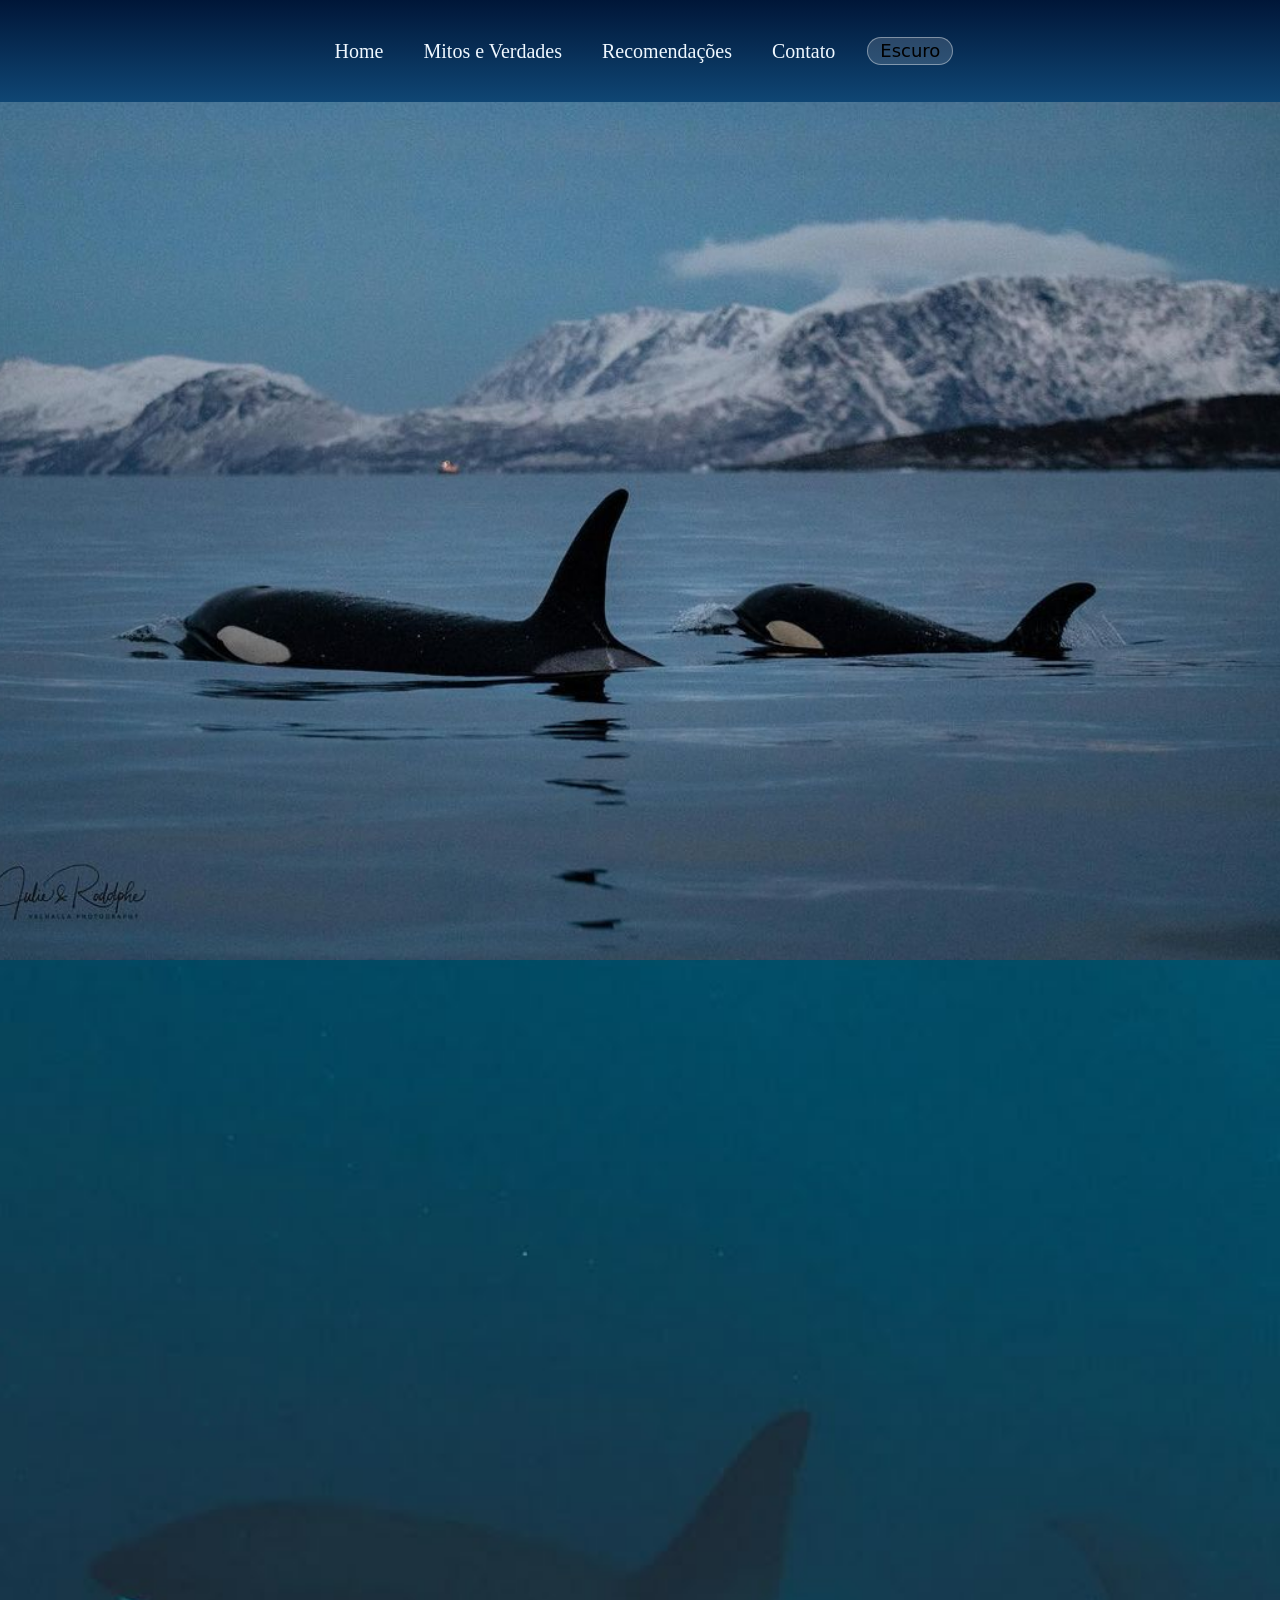
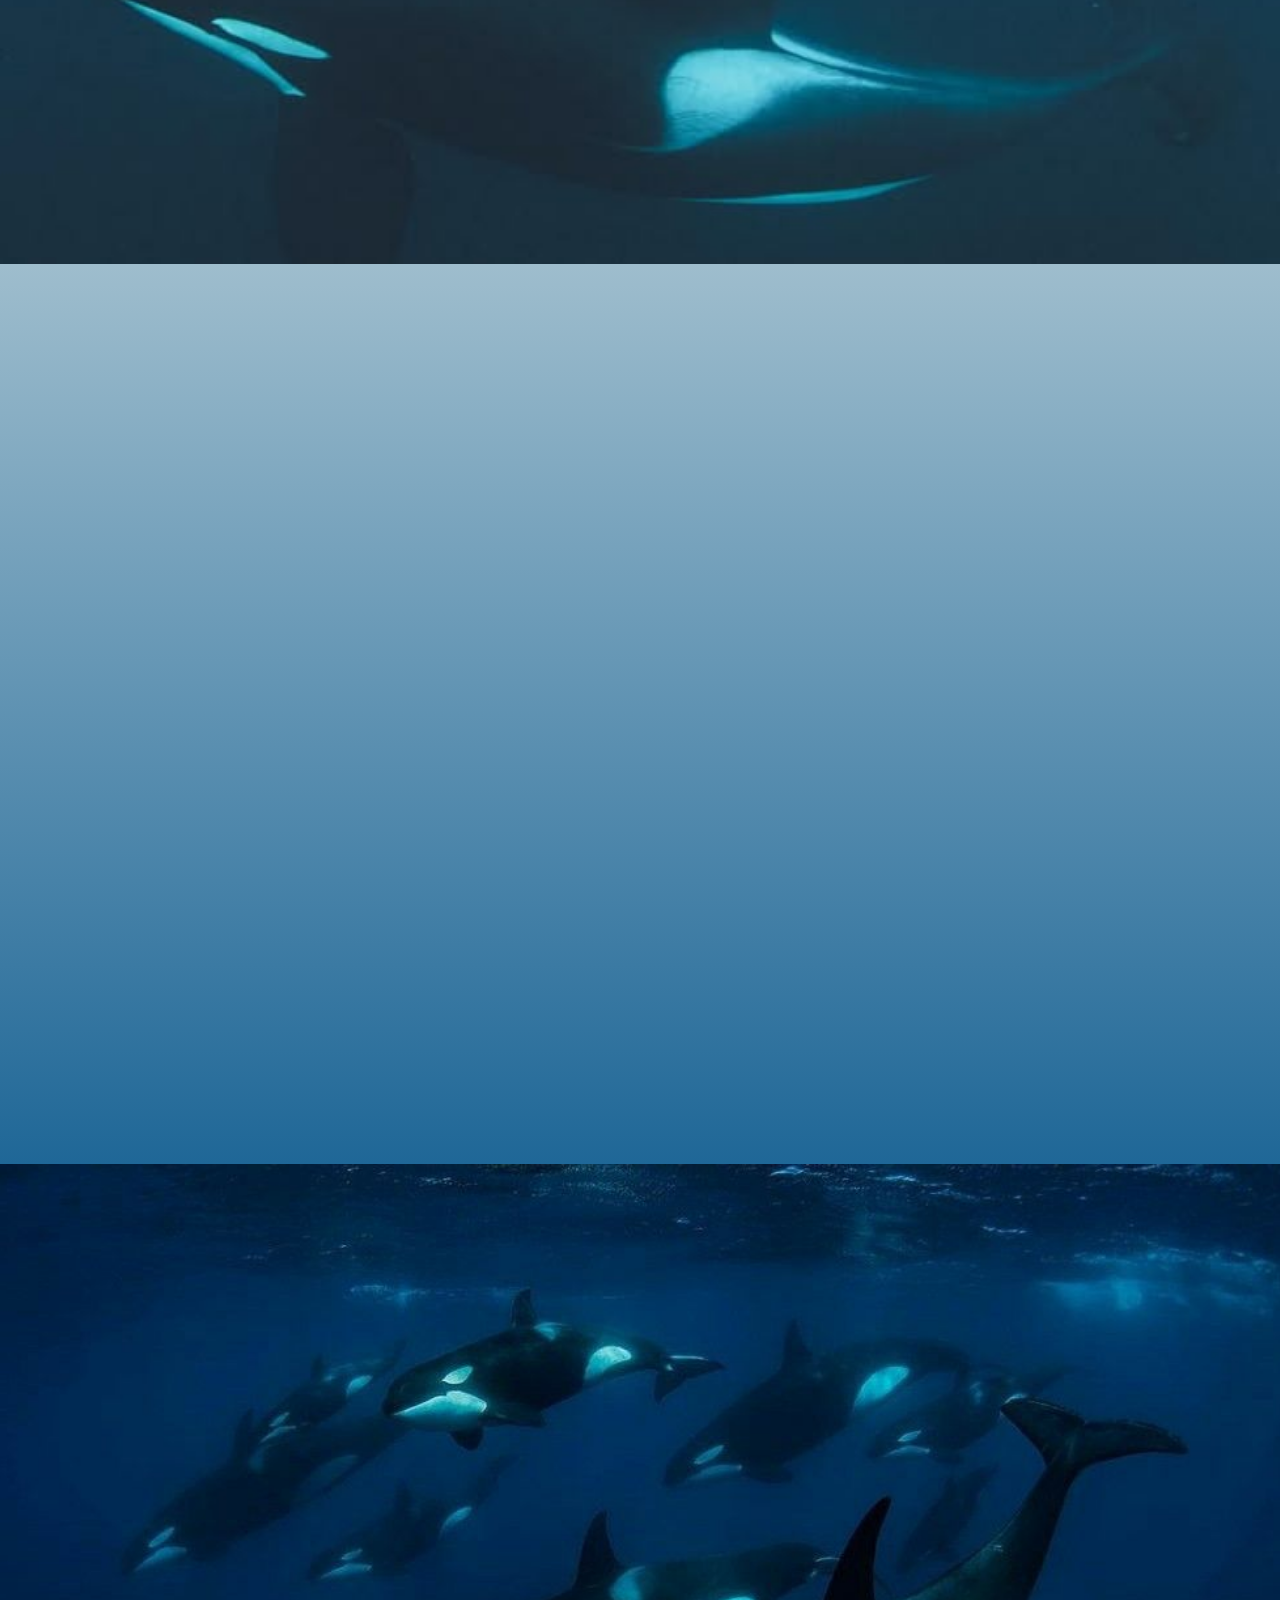
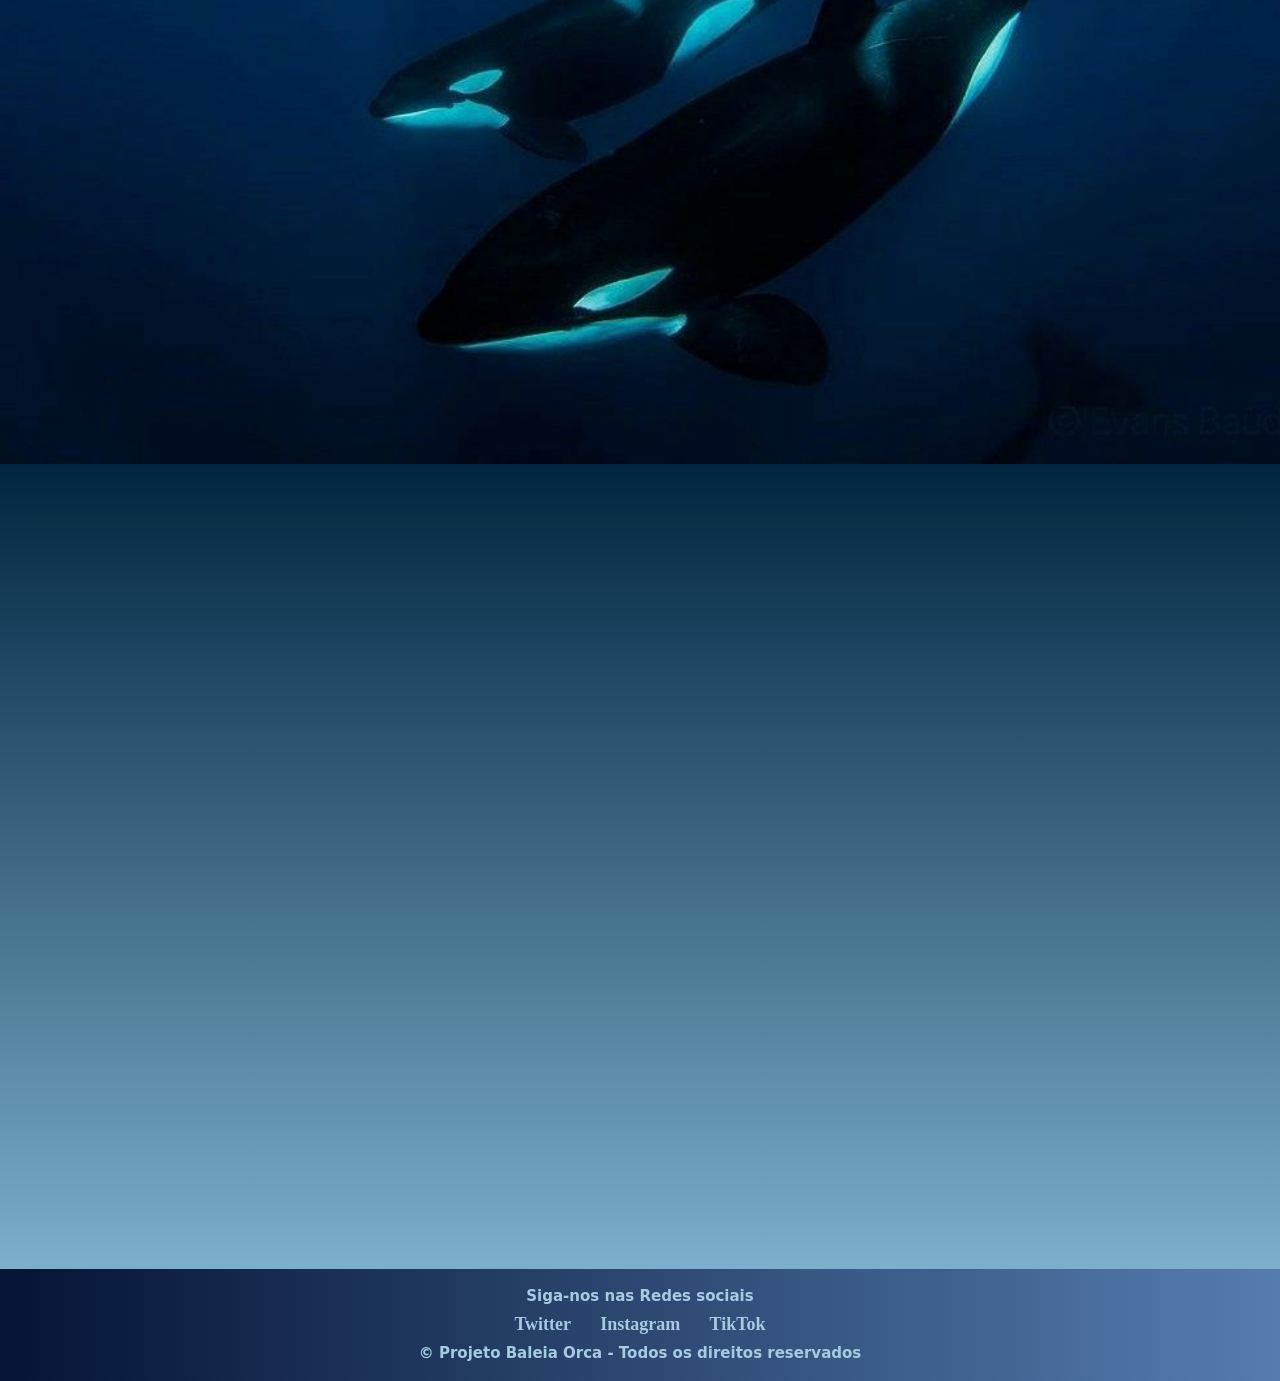
==== commit 82ccf4ae: "Update index.html" ====
--- a/index.html
+++ b/index.html
@@ -24,8 +24,8 @@
                     <li class="nav-item">
                         <!-- BOTÃO MODO ESCURO/CLARO -->
                         <button id="themeToggle" class="theme-toggle" aria-label="Alternar tema">
-                            <span class="theme-icon">🌙</span>
-                        </button>
+    <span class="theme-label">Escuro</span>
+</button>
                     </li>
                 </ul>
             </div>
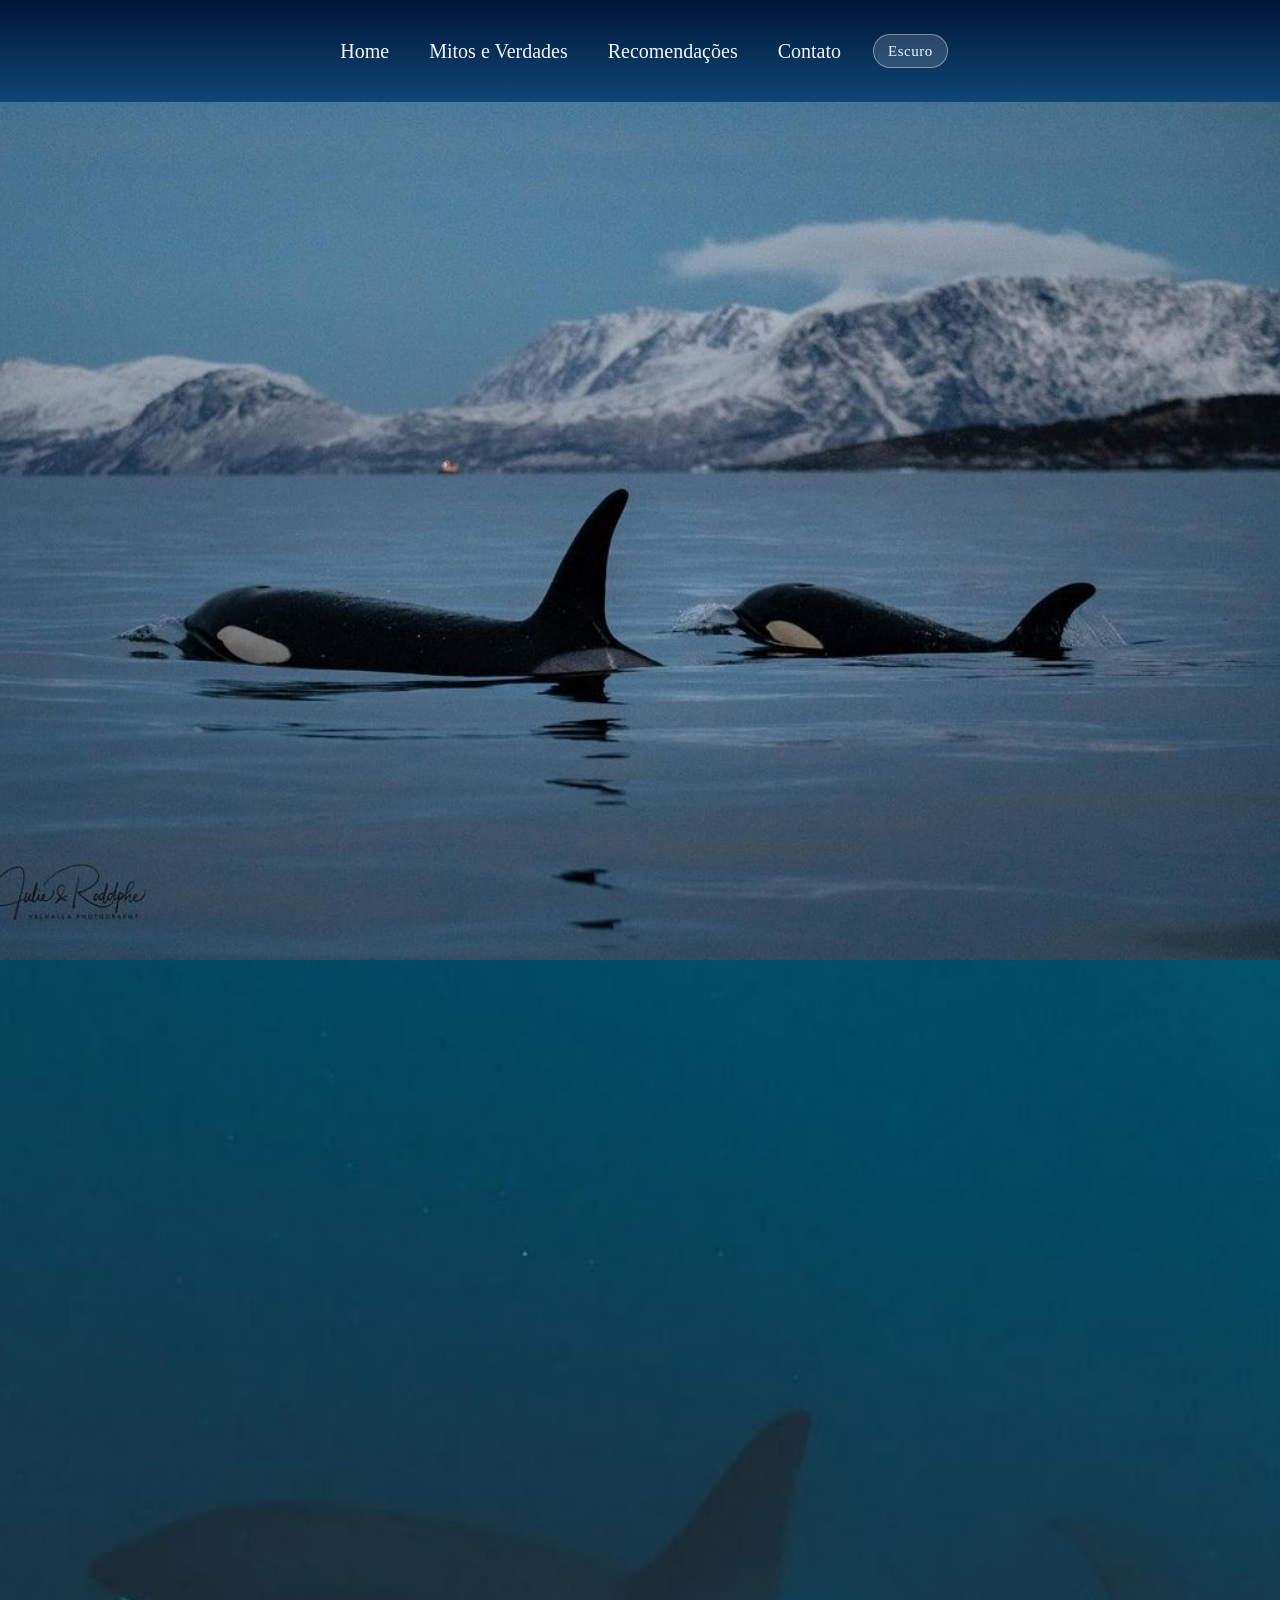
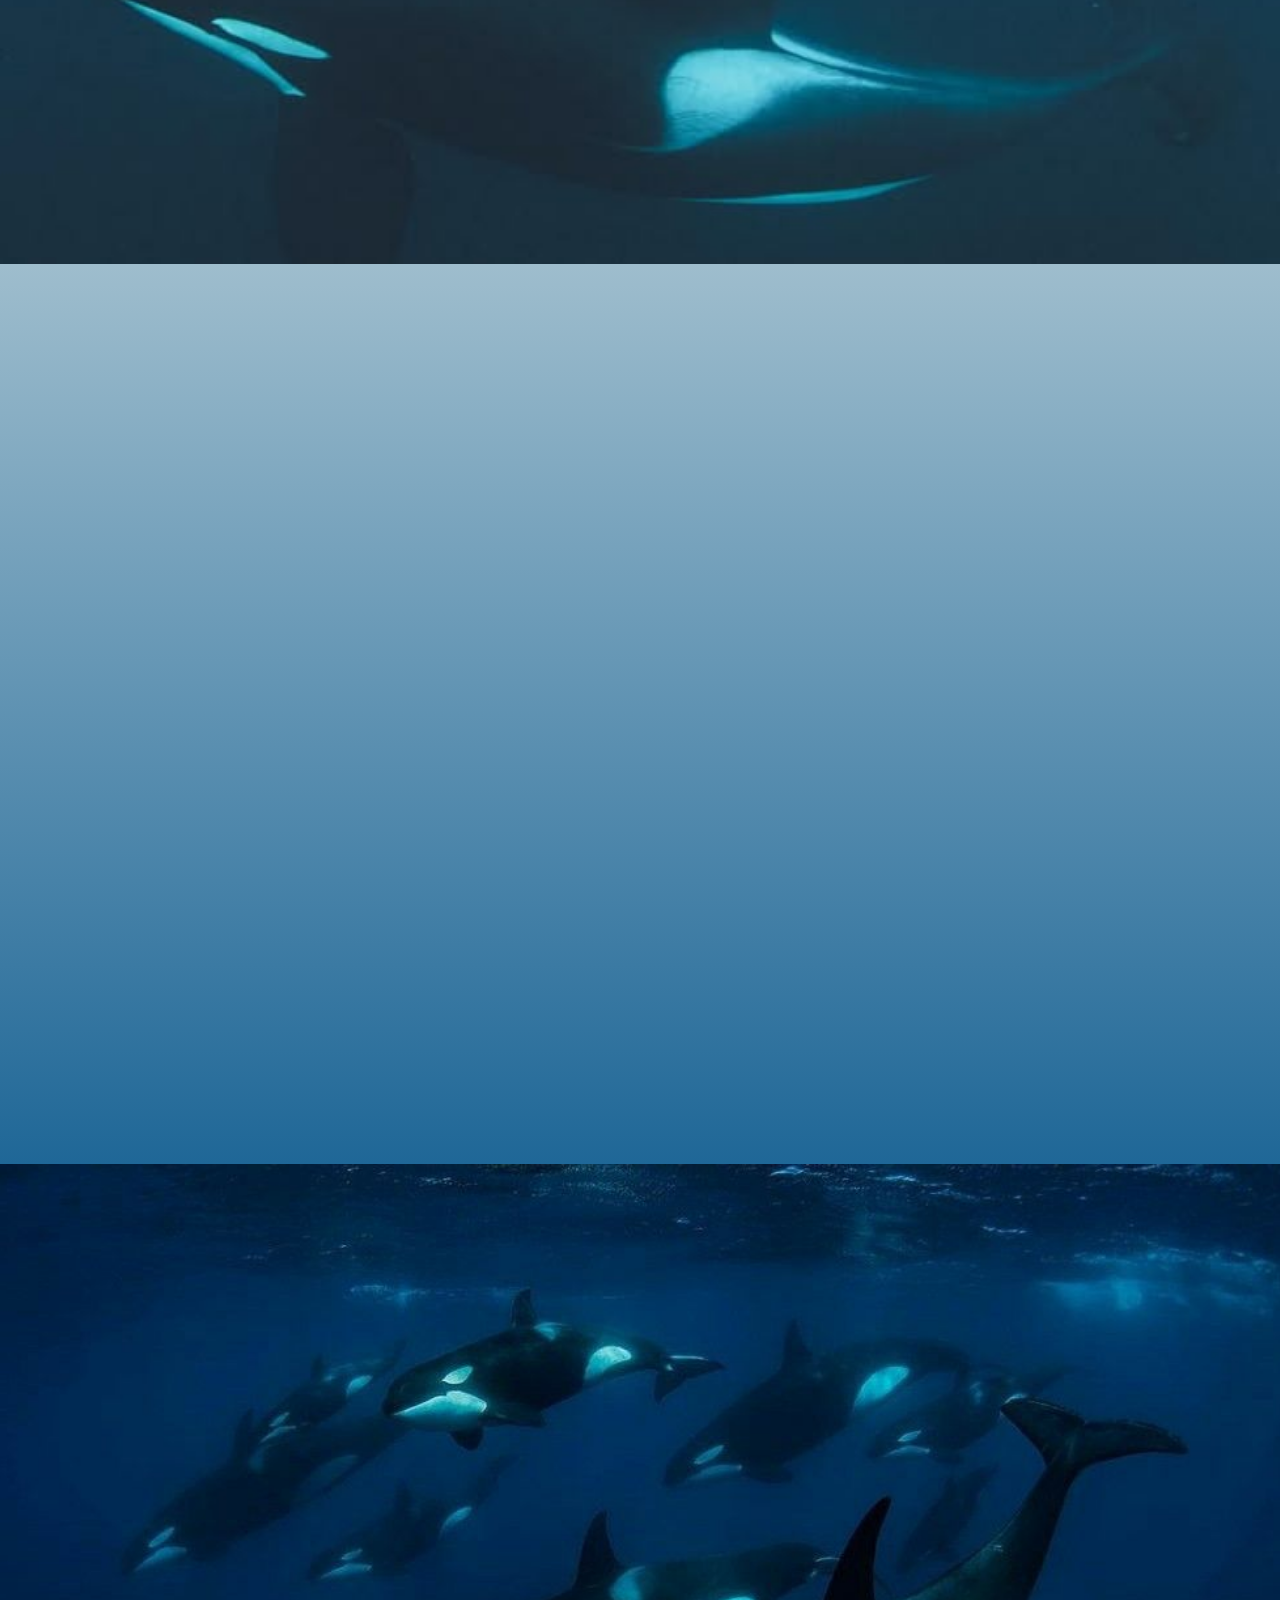
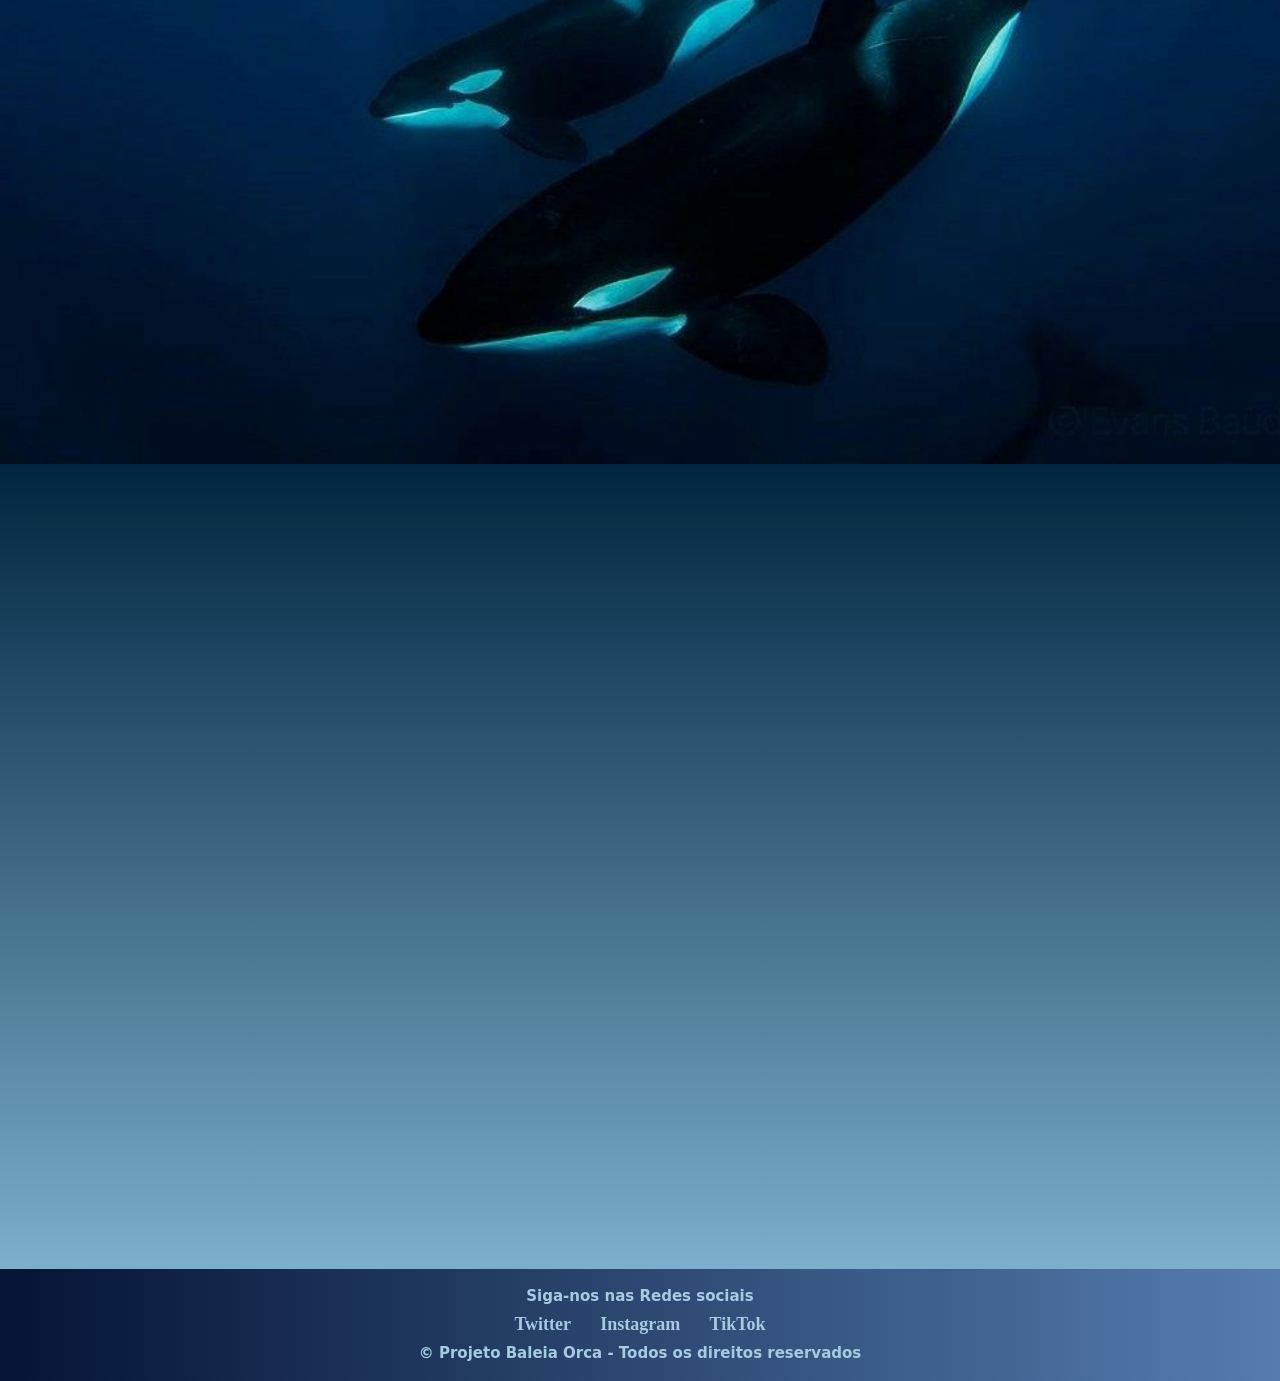
==== commit f9c1e04c: "Update index.html" ====
--- a/index.html
+++ b/index.html
@@ -9,7 +9,7 @@
 </head>
 <body>
 
-    <!-- NAV -->
+   
     <nav class="navbar navbar-expand-md fixed-top">
         <div class="container-fluid">
             <button class="navbar-toggler" type="button" data-bs-toggle="collapse" data-bs-target="#navMenu">
@@ -22,7 +22,7 @@
                     <li class="nav-item"><a class="nav-link" href="#Recomendações">Recomendações</a></li>
                     <li class="nav-item"><a class="nav-link" href="#Contato">Contato</a></li>
                     <li class="nav-item">
-                        <!-- BOTÃO MODO ESCURO/CLARO -->
+                        
                         <button id="themeToggle" class="theme-toggle" aria-label="Alternar tema">
     <span class="theme-label">Escuro</span>
 </button>
@@ -32,7 +32,7 @@
         </div>
     </nav>
 
-    <!-- HOME -->
+
     <section id="Home">
         <div class="container text-center">
             <h4 class="reveal">Projeto Orca</h4>
@@ -40,7 +40,7 @@
         </div>
     </section>
 
-    <!-- MITOS E VERDADES -->
+
     <section id="MitoseVerdades">
         <div class="container">
             <h1 class="reveal">Baleias orcas</h1>
@@ -62,7 +62,6 @@
                     </div>
                 </div>
 
-                <!-- Caixas de texto -->
                 <div class="col-12 col-md-8 col-lg-9">
                     <div class="row g-4">
                         <div class="col-12 col-lg-6 reveal reveal-up">
@@ -87,7 +86,6 @@
         </div>
     </section>
 
-    <!-- RECOMENDAÇÕES -->
     <section id="Recomendações">
         <div class="container">
             <h5 class="text-center mb-4 reveal">Recomendações de Obras</h5>
@@ -127,7 +125,7 @@
         </div>
     </section>
 
-    <!-- CONTATO -->
+
     <section id="Contato">
         <div class="container">
             <h6 class="text-center mb-4 reveal">Fale Conosco</h6>
@@ -158,7 +156,7 @@
 
                         <!-- Mensagem de sucesso -->
                         <div id="successMsg" class="success-msg" style="display:none;">
-                            ✅ Mensagem enviada com sucesso! Obrigado pelo contato.
+                            Mensagem enviada com sucesso! Obrigado pelo contato.
                         </div>
 
                     </div>
@@ -167,7 +165,7 @@
         </div>
     </section>
 
-    <!-- VÍDEO -->
+  
     <section id="video">
         <hr>
         <div class="container reveal">
@@ -182,7 +180,7 @@
         </div>
     </section>
 
-    <!-- FOOTER -->
+ 
     <footer class="text-center py-3">
         <p class="mb-1">Siga-nos nas Redes sociais</p>
         <ul class="list-inline mb-1">
@@ -196,30 +194,24 @@
     <script src="https://cdn.jsdelivr.net/npm/bootstrap@5.3.8/dist/js/bootstrap.bundle.min.js" integrity="sha384-FKyoEForCGlyvwx9Hj09JcYn3nv7wiPVlz7YYwJrWVcXK/BmnVDxM+D2scQbITxI" crossorigin="anonymous"></script>
 
     <script>
-        // ============================================
-        // 1. MODO ESCURO / CLARO
-        // ============================================
+       
         const themeToggle = document.getElementById('themeToggle');
-        const themeIcon   = themeToggle.querySelector('.theme-icon');
-        const html        = document.documentElement;
-
-        // Recupera preferência salva
-        const savedTheme = localStorage.getItem('theme') || 'light';
-        html.setAttribute('data-theme', savedTheme);
-        themeIcon.textContent = savedTheme === 'dark' ? '☀️' : '🌙';
-
-        themeToggle.addEventListener('click', () => {
-            const current = html.getAttribute('data-theme');
-            const next    = current === 'dark' ? 'light' : 'dark';
-            html.setAttribute('data-theme', next);
-            localStorage.setItem('theme', next);
-            themeIcon.textContent = next === 'dark' ? '☀️' : '🌙';
-        });
-
-
-        // ============================================
-        // 2. ANIMAÇÃO AO SCROLL (Intersection Observer)
-        // ============================================
+     const themeLabel = themeToggle.querySelector('.theme-label');
+
+
+const savedTheme = localStorage.getItem('theme') || 'light';
+html.setAttribute('data-theme', savedTheme);
+themeLabel.textContent = savedTheme === 'dark' ? 'Claro' : 'Escuro';
+
+themeToggle.addEventListener('click', () => {
+    const current = html.getAttribute('data-theme');
+    const next    = current === 'dark' ? 'light' : 'dark';
+    html.setAttribute('data-theme', next);
+    localStorage.setItem('theme', next);
+    themeLabel.textContent = next === 'dark' ? 'Claro' : 'Escuro';
+});
+
+       
         const revealEls = document.querySelectorAll('.reveal');
 
         const observer = new IntersectionObserver((entries) => {
@@ -234,9 +226,7 @@
         revealEls.forEach(el => observer.observe(el));
 
 
-        // ============================================
-        // 3. VALIDAÇÃO DO FORMULÁRIO
-        // ============================================
+      
         const btnEnviar  = document.getElementById('btnEnviar');
         const successMsg = document.getElementById('successMsg');
 
@@ -254,7 +244,7 @@
             erro.textContent = '';
         }
 
-        // Limpa erros em tempo real enquanto o usuário digita
+       
         ['Nome', 'email', 'Sugestões'].forEach(id => {
             document.getElementById(id).addEventListener('input', () => {
                 const erroId = id === 'Nome'      ? 'erroNome'
@@ -271,7 +261,6 @@
             const sugestoes = document.getElementById('Sugestões').value.trim();
             let valido = true;
 
-            // Valida nome
             if (!nome) {
                 mostrarErro('Nome', 'erroNome', '⚠️ Por favor, insira seu nome.');
                 valido = false;
@@ -279,7 +268,7 @@
                 limparErro('Nome', 'erroNome');
             }
 
-            // Valida email
+          
             const emailRegex = /^[^\s@]+@[^\s@]+\.[^\s@]+$/;
             if (!email) {
                 mostrarErro('email', 'erroEmail', '⚠️ Por favor, insira seu email.');
@@ -291,7 +280,7 @@
                 limparErro('email', 'erroEmail');
             }
 
-            // Valida sugestões
+           
             if (!sugestoes) {
                 mostrarErro('Sugestões', 'erroSugestoes', '⚠️ Por favor, escreva sua mensagem.');
                 valido = false;
@@ -300,16 +289,16 @@
             }
 
             if (valido) {
-                // Exibe mensagem de sucesso
+               
                 successMsg.style.display = 'block';
                 successMsg.classList.add('success-animate');
 
-                // Limpa os campos
+                
                 document.getElementById('Nome').value      = '';
                 document.getElementById('email').value     = '';
                 document.getElementById('Sugestões').value = '';
 
-                // Esconde a mensagem depois de 5 segundos
+                
                 setTimeout(() => {
                     successMsg.style.display = 'none';
                     successMsg.classList.remove('success-animate');
--- a/index.css
+++ b/index.css
@@ -1,6 +1,4 @@
-/* ============================================
-   VARIÁVEIS DE TEMA (Modo Claro / Escuro)
-   ============================================ */
+
 :root,
 [data-theme="light"] {
     --bg-body:        rgb(158, 189, 205);
@@ -95,9 +93,6 @@
 }
 
 
-/* ============================================
-   BASE
-   ============================================ */
 body {
     background-color: var(--bg-body);
     padding-top: 60px;
@@ -105,10 +100,6 @@
     transition: background-color 0.4s ease, color 0.4s ease;
 }
 
-
-/* ============================================
-   TIPOGRAFIA
-   ============================================ */
 h1 {
     color: var(--h1-color) !important;
     font-family: 'Times New Roman', Times, serif;
@@ -131,9 +122,7 @@
 }
 
 
-/* ============================================
-   NAVBAR
-   ============================================ */
+
 .navbar {
     background: linear-gradient(to bottom, var(--nav-top), var(--nav-bottom));
     transition: background 0.4s ease;
@@ -159,41 +148,25 @@
 }
 
 
-/* ============================================
-   BOTÃO MODO ESCURO/CLARO
-   ============================================ */
 .theme-toggle {
     background: var(--toggle-bg);
     border: 1.5px solid var(--toggle-border);
     border-radius: 50px;
-    padding: 4px 12px;
+    padding: 5px 14px;
     cursor: pointer;
-    font-size: 18px;
-    line-height: 1;
+    font-size: clamp(12px, 1.5vw, 15px);
+    font-family: Cambria, Cochin, Georgia, Times, 'Times New Roman', serif;
+    color: aliceblue;
+    letter-spacing: 0.5px;
     transition: background 0.3s, transform 0.2s;
-    display: flex;
-    align-items: center;
-    gap: 6px;
 }
 
 .theme-toggle:hover {
     background: var(--toggle-hover);
-    transform: scale(1.1);
-}
-
-.theme-icon {
-    display: inline-block;
-    transition: transform 0.4s ease;
-}
-
-.theme-toggle:active .theme-icon {
-    transform: rotate(30deg) scale(1.2);
-}
-
-
-/* ============================================
-   SEÇÕES
-   ============================================ */
+    transform: scale(1.05);
+}
+
+
 section {
     scroll-margin-top: 60px;
     padding: 80px 20px;
@@ -234,9 +207,6 @@
 }
 
 
-/* ============================================
-   CAIXAS DE CONTEÚDO
-   ============================================ */
 .caixa1 {
     background: linear-gradient(to top, var(--caixa1-from), var(--caixa1-to));
     border-radius: 10px;
@@ -275,9 +245,7 @@
 }
 
 
-/* ============================================
-   LINKS (âncoras gerais)
-   ============================================ */
+
 a {
     display: block;
     color: var(--link-color) !important;
@@ -301,9 +269,7 @@
 }
 
 
-/* ============================================
-   SEÇÃO RECOMENDAÇÕES
-   ============================================ */
+
 #Recomendações {
     background: linear-gradient(to bottom, var(--rec-from), var(--rec-to)) !important;
     transition: background 0.4s ease;
@@ -339,13 +305,10 @@
     padding: 10px !important;
     background-color: var(--th-bg) !important;
     border: 2px solid var(--table-border) !important;
+    vertical-align: middle !important;   /* ← linha nova */
     transition: background-color 0.4s ease, color 0.4s ease;
 }
 
-
-/* ============================================
-   SEÇÃO CONTATO
-   ============================================ */
 #Contato {
     background-image: url("orcas section2.jpg");
     background-size: cover;
@@ -388,7 +351,7 @@
     box-shadow: 0 0 5px rgba(5, 143, 143, 0.5);
 }
 
-/* Estado de erro no campo */
+
 input.campo-invalido,
 textarea.campo-invalido {
     border-color: var(--error-color) !important;
@@ -426,7 +389,6 @@
     color: white !important;
 }
 
-/* Mensagem de sucesso */
 .success-msg {
     background-color: var(--success-bg);
     border: 2px solid var(--success-border);
@@ -457,9 +419,7 @@
 }
 
 
-/* ============================================
-   SEÇÃO VÍDEO
-   ============================================ */
+
 #video {
     background: linear-gradient(to bottom, var(--video-from), var(--video-to));
     min-height: auto;
@@ -468,9 +428,6 @@
 }
 
 
-/* ============================================
-   FOOTER
-   ============================================ */
 footer {
     font-weight: bold;
     font-size: 15px;
@@ -503,11 +460,7 @@
 }
 
 
-/* ============================================
-   ANIMAÇÕES AO SCROLL
-   ============================================ */
-
-/* Estado inicial — invisível antes de revelar */
+
 .reveal {
     opacity: 0;
     transform: translateY(30px);
@@ -522,13 +475,13 @@
     transform: translateY(40px);
 }
 
-/* Estado final — visível após o Observer disparar */
+
 .reveal.revealed {
     opacity: 1;
     transform: translate(0, 0);
 }
 
-/* Delays escalonados para elementos filhos */
+
 .reveal-delay-1 {
     transition-delay: 0.15s;
 }
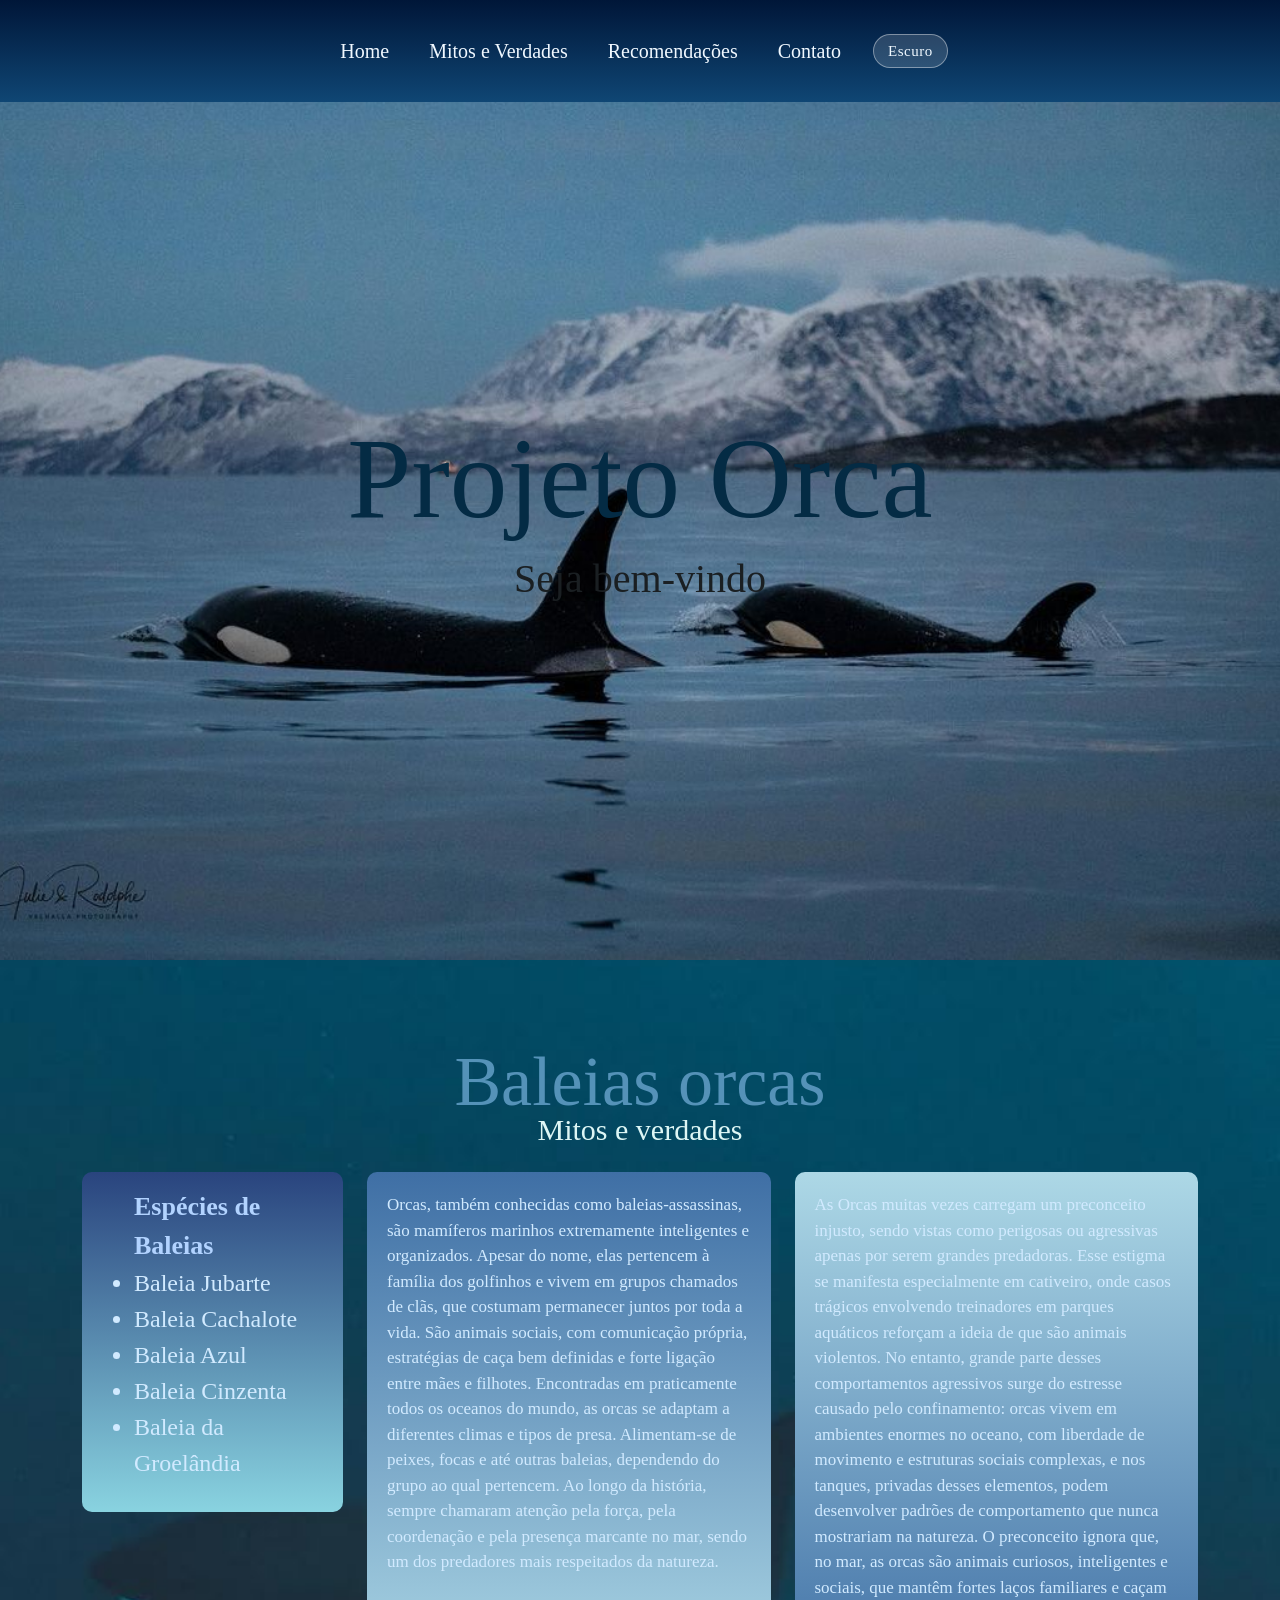
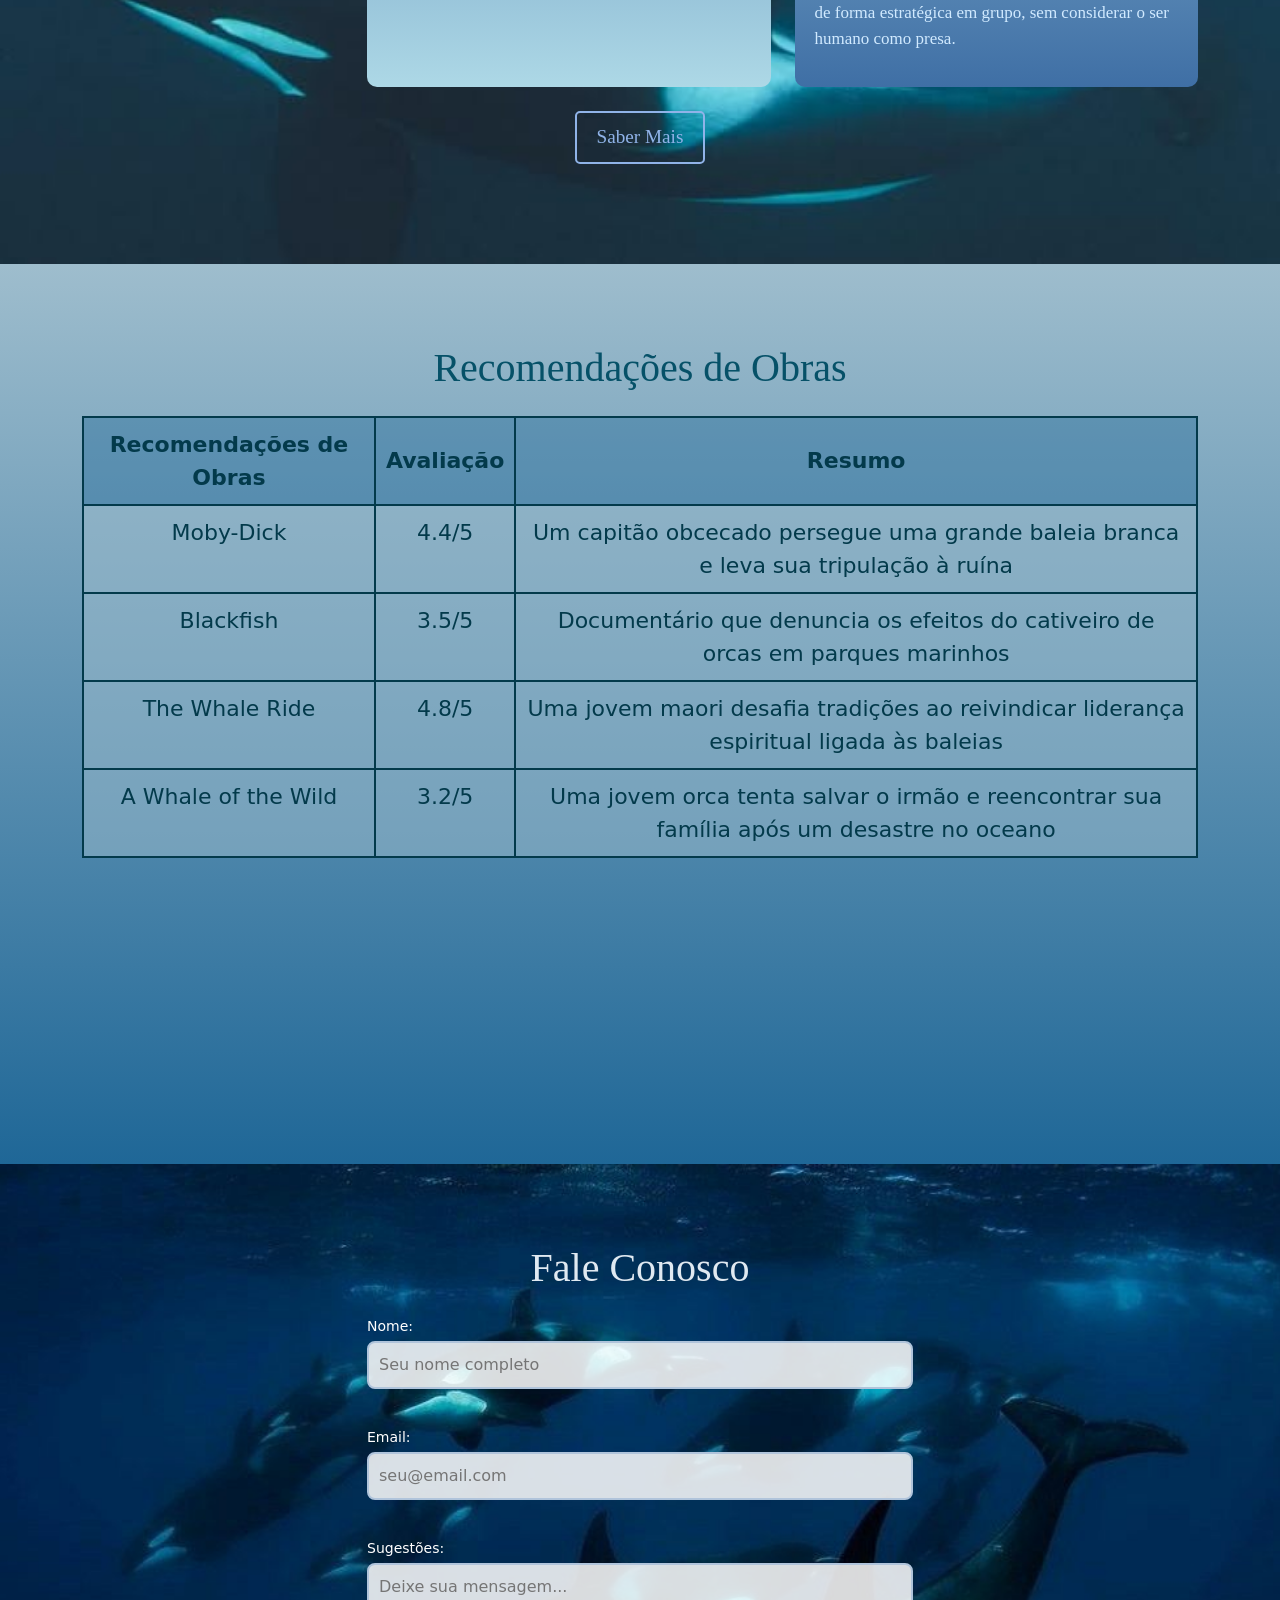
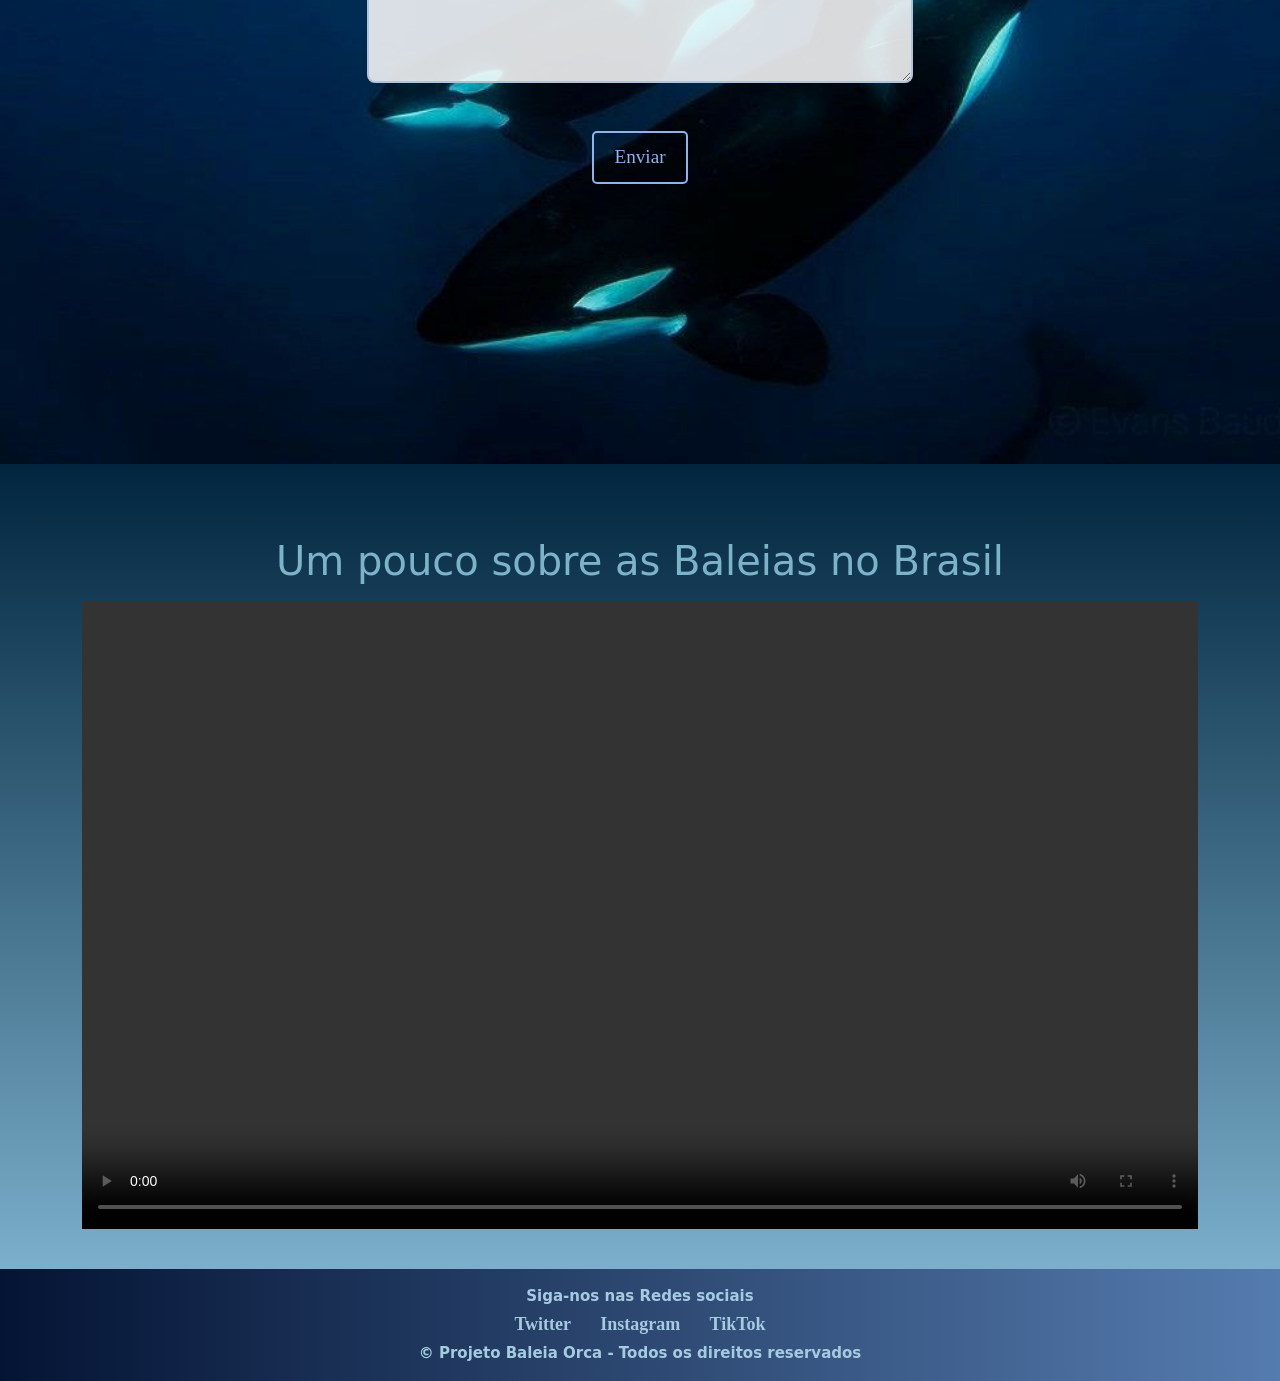
==== commit f5f7f49c: "Update index.html" ====
--- a/index.html
+++ b/index.html
@@ -197,6 +197,7 @@
        
         const themeToggle = document.getElementById('themeToggle');
      const themeLabel = themeToggle.querySelector('.theme-label');
+    const html = document.documentElement;
 
 
 const savedTheme = localStorage.getItem('theme') || 'light';
